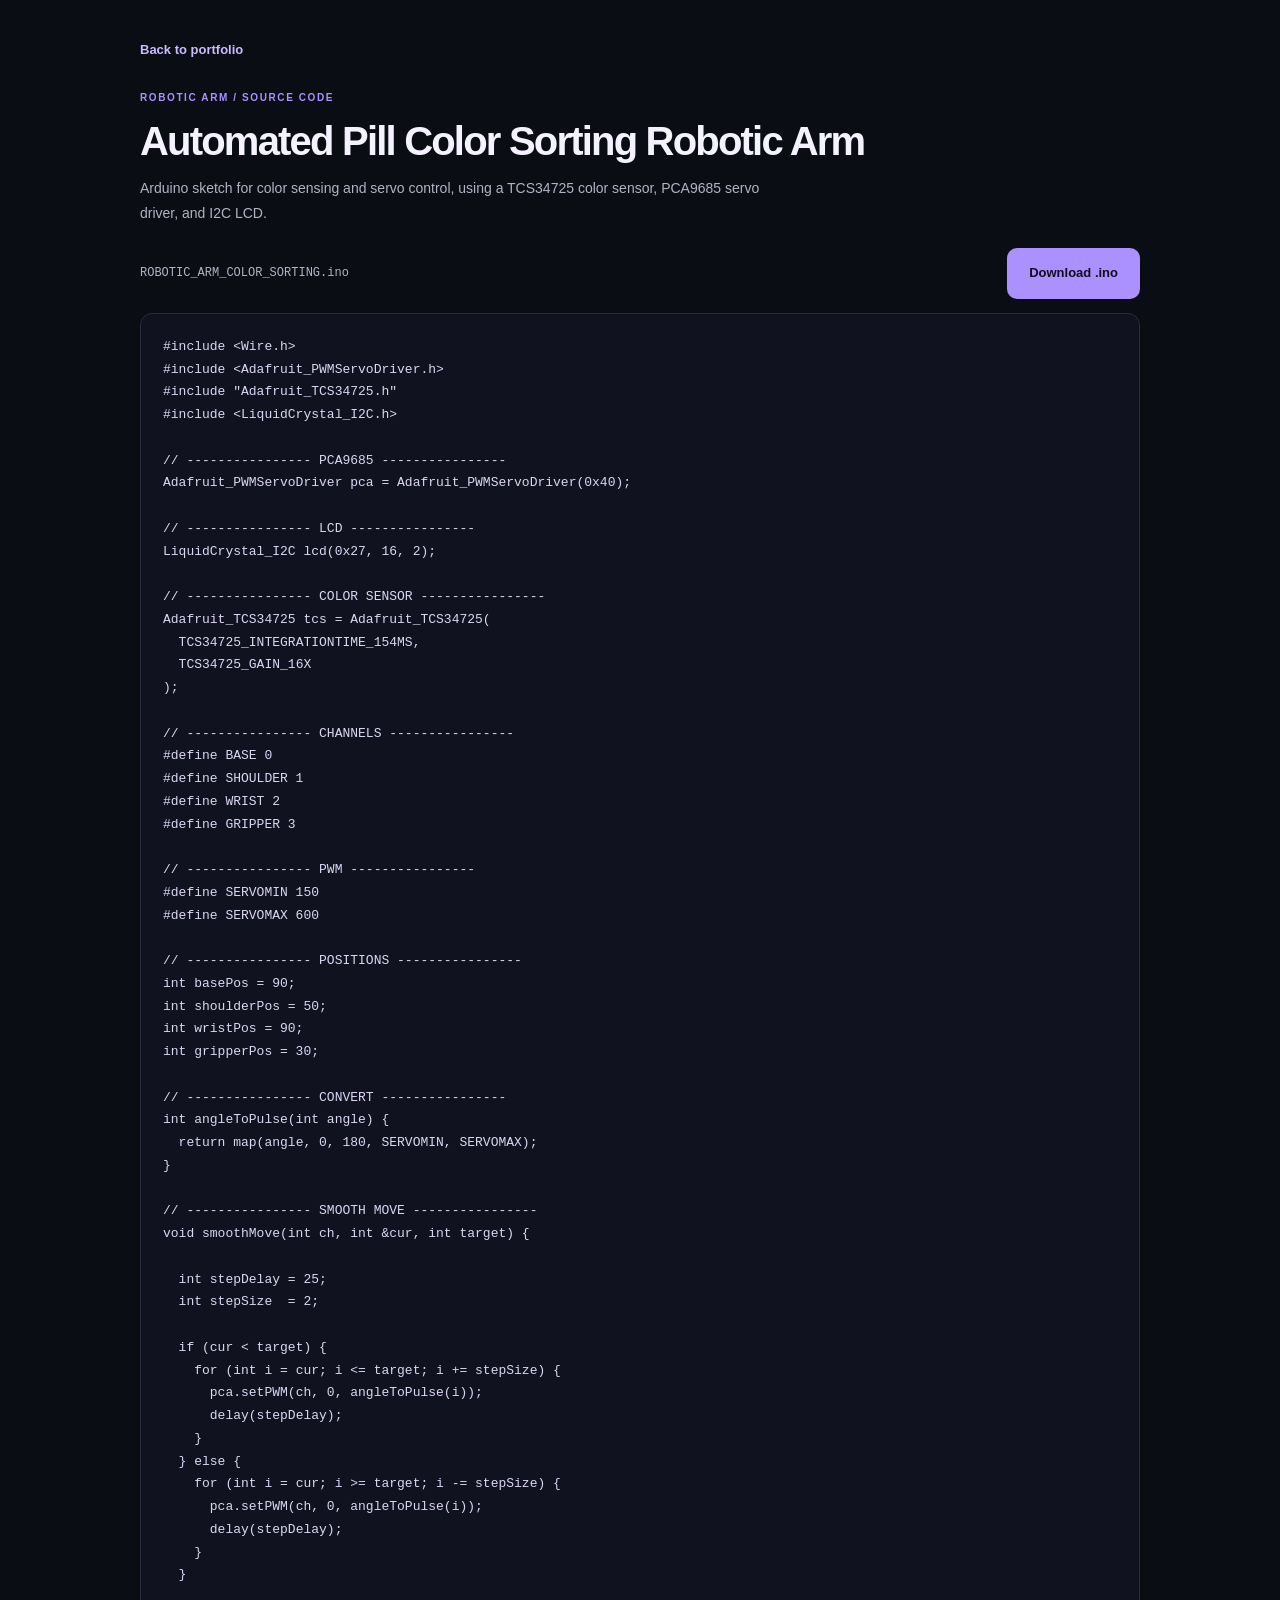
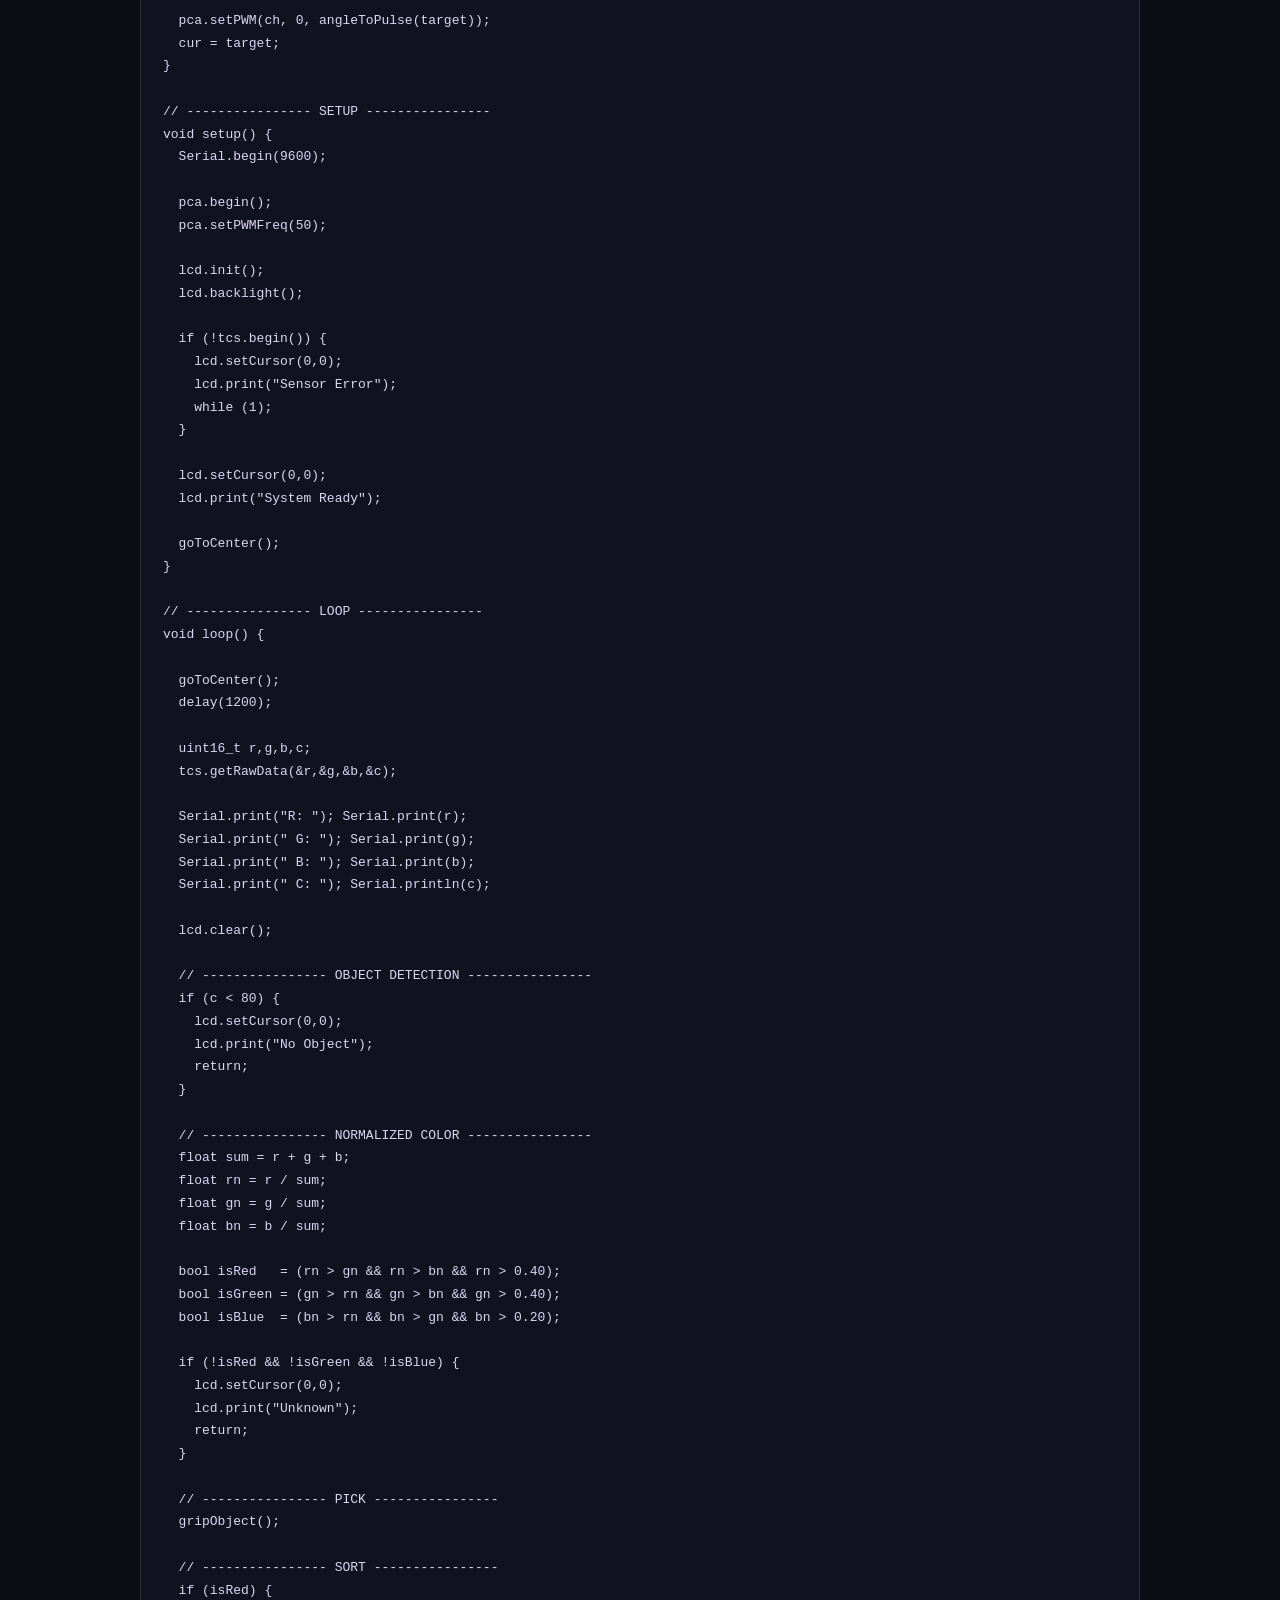
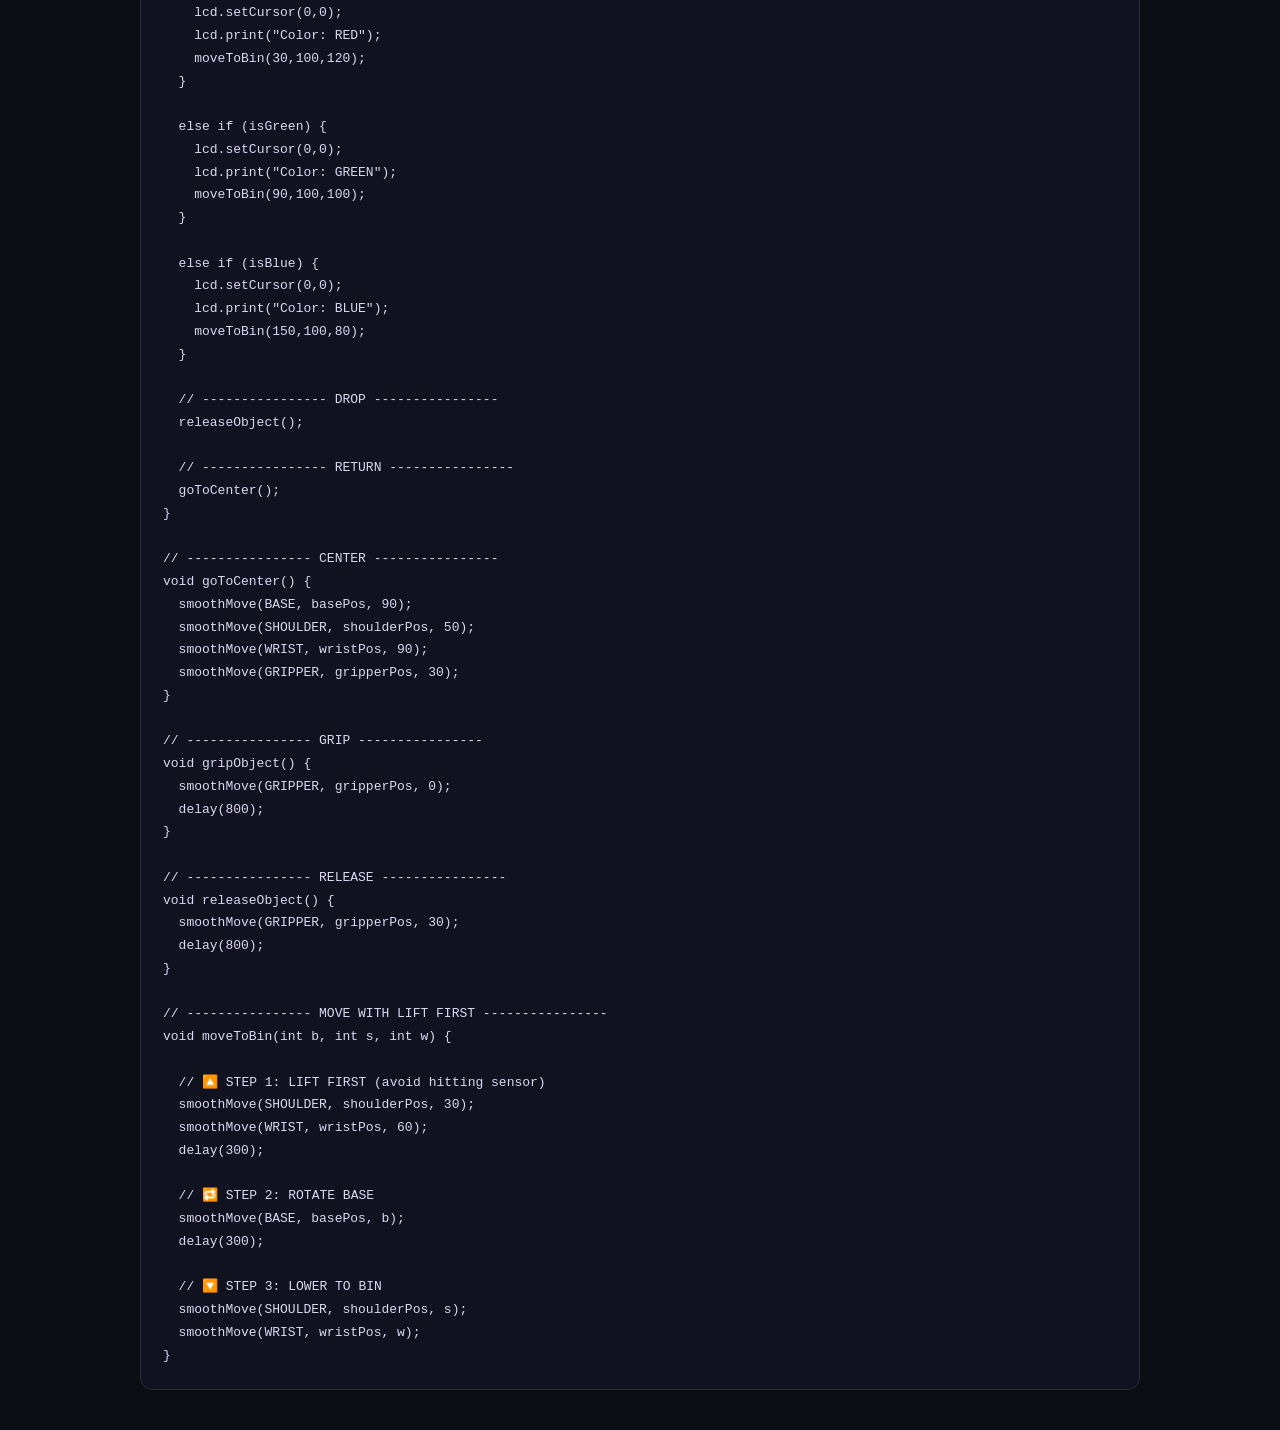
==== projects/robotic-arm/index.html @ acc0f638 "Add robotic arm source code and download" ====
<!doctype html>
<html lang="en">
<head>
  <meta charset="utf-8" />
  <meta name="viewport" content="width=device-width, initial-scale=1" />
  <meta name="description" content="Arduino source code for the Automated Pill Color Sorting Robotic Arm project." />
  <title>Robotic Arm Source Code - Bryan C. Tumazar</title>
  <link rel="icon" type="image/svg+xml" href="../../assets/favicon.svg" />
  <link rel="stylesheet" href="../../styles.css" />
</head>
<body>
  <main class="container source-page" id="main-content">
    <a class="source-back" href="../../index.html#projects">Back to portfolio</a>
    <p class="section-kicker">ROBOTIC ARM / SOURCE CODE</p>
    <h1>Automated Pill Color Sorting Robotic Arm</h1>
    <p class="source-description">Arduino sketch for color sensing and servo control, using a TCS34725 color sensor, PCA9685 servo driver, and I2C LCD.</p>
    <div class="source-toolbar">
      <p class="source-filename" id="source-filename">ROBOTIC_ARM_COLOR_SORTING.ino</p>
      <a class="btn btn-primary" href="ROBOTIC_ARM_COLOR_SORTING.ino" download>Download .ino</a>
    </div>
    <pre class="source-code" aria-labelledby="source-filename"><code>#include &lt;Wire.h&gt;
#include &lt;Adafruit_PWMServoDriver.h&gt;
#include &quot;Adafruit_TCS34725.h&quot;
#include &lt;LiquidCrystal_I2C.h&gt;

// ---------------- PCA9685 ----------------
Adafruit_PWMServoDriver pca = Adafruit_PWMServoDriver(0x40);

// ---------------- LCD ----------------
LiquidCrystal_I2C lcd(0x27, 16, 2);

// ---------------- COLOR SENSOR ----------------
Adafruit_TCS34725 tcs = Adafruit_TCS34725(
  TCS34725_INTEGRATIONTIME_154MS,
  TCS34725_GAIN_16X
);

// ---------------- CHANNELS ----------------
#define BASE 0
#define SHOULDER 1
#define WRIST 2
#define GRIPPER 3

// ---------------- PWM ----------------
#define SERVOMIN 150
#define SERVOMAX 600

// ---------------- POSITIONS ----------------
int basePos = 90;
int shoulderPos = 50;
int wristPos = 90;
int gripperPos = 30;

// ---------------- CONVERT ----------------
int angleToPulse(int angle) {
  return map(angle, 0, 180, SERVOMIN, SERVOMAX);
}

// ---------------- SMOOTH MOVE ----------------
void smoothMove(int ch, int &amp;cur, int target) {

  int stepDelay = 25;
  int stepSize  = 2;

  if (cur &lt; target) {
    for (int i = cur; i &lt;= target; i += stepSize) {
      pca.setPWM(ch, 0, angleToPulse(i));
      delay(stepDelay);
    }
  } else {
    for (int i = cur; i &gt;= target; i -= stepSize) {
      pca.setPWM(ch, 0, angleToPulse(i));
      delay(stepDelay);
    }
  }

  pca.setPWM(ch, 0, angleToPulse(target));
  cur = target;
}

// ---------------- SETUP ----------------
void setup() {
  Serial.begin(9600);

  pca.begin();
  pca.setPWMFreq(50);

  lcd.init();
  lcd.backlight();

  if (!tcs.begin()) {
    lcd.setCursor(0,0);
    lcd.print(&quot;Sensor Error&quot;);
    while (1);
  }

  lcd.setCursor(0,0);
  lcd.print(&quot;System Ready&quot;);

  goToCenter();
}

// ---------------- LOOP ----------------
void loop() {

  goToCenter();
  delay(1200);

  uint16_t r,g,b,c;
  tcs.getRawData(&amp;r,&amp;g,&amp;b,&amp;c);

  Serial.print(&quot;R: &quot;); Serial.print(r);
  Serial.print(&quot; G: &quot;); Serial.print(g);
  Serial.print(&quot; B: &quot;); Serial.print(b);
  Serial.print(&quot; C: &quot;); Serial.println(c);

  lcd.clear();

  // ---------------- OBJECT DETECTION ----------------
  if (c &lt; 80) {
    lcd.setCursor(0,0);
    lcd.print(&quot;No Object&quot;);
    return;
  }

  // ---------------- NORMALIZED COLOR ----------------
  float sum = r + g + b;
  float rn = r / sum;
  float gn = g / sum;
  float bn = b / sum;

  bool isRed   = (rn &gt; gn &amp;&amp; rn &gt; bn &amp;&amp; rn &gt; 0.40);
  bool isGreen = (gn &gt; rn &amp;&amp; gn &gt; bn &amp;&amp; gn &gt; 0.40);
  bool isBlue  = (bn &gt; rn &amp;&amp; bn &gt; gn &amp;&amp; bn &gt; 0.20);

  if (!isRed &amp;&amp; !isGreen &amp;&amp; !isBlue) {
    lcd.setCursor(0,0);
    lcd.print(&quot;Unknown&quot;);
    return;
  }

  // ---------------- PICK ----------------
  gripObject();

  // ---------------- SORT ----------------
  if (isRed) {
    lcd.setCursor(0,0);
    lcd.print(&quot;Color: RED&quot;);
    moveToBin(30,100,120);
  }

  else if (isGreen) {
    lcd.setCursor(0,0);
    lcd.print(&quot;Color: GREEN&quot;);
    moveToBin(90,100,100);
  }

  else if (isBlue) {
    lcd.setCursor(0,0);
    lcd.print(&quot;Color: BLUE&quot;);
    moveToBin(150,100,80);
  }

  // ---------------- DROP ----------------
  releaseObject();

  // ---------------- RETURN ----------------
  goToCenter();
}

// ---------------- CENTER ----------------
void goToCenter() {
  smoothMove(BASE, basePos, 90);
  smoothMove(SHOULDER, shoulderPos, 50);
  smoothMove(WRIST, wristPos, 90);
  smoothMove(GRIPPER, gripperPos, 30);
}

// ---------------- GRIP ----------------
void gripObject() {
  smoothMove(GRIPPER, gripperPos, 0);
  delay(800);
}

// ---------------- RELEASE ----------------
void releaseObject() {
  smoothMove(GRIPPER, gripperPos, 30);
  delay(800);
}

// ---------------- MOVE WITH LIFT FIRST ----------------
void moveToBin(int b, int s, int w) {

  // 🔼 STEP 1: LIFT FIRST (avoid hitting sensor)
  smoothMove(SHOULDER, shoulderPos, 30); 
  smoothMove(WRIST, wristPos, 60);
  delay(300);

  // 🔁 STEP 2: ROTATE BASE
  smoothMove(BASE, basePos, b);
  delay(300);

  // 🔽 STEP 3: LOWER TO BIN
  smoothMove(SHOULDER, shoulderPos, s);
  smoothMove(WRIST, wristPos, w);
}</code></pre>
  </main>
</body>
</html>
---- styles.css ----
﻿:root{--bg:#0b0d15;--bg2:#10131f;--panel:#151825;--panel2:#191d2d;--text:#f4f2ff;--muted:#b3b2c5;--subtle:#777c96;--line:#292c3b;--accent:#aa91ff;--bright:#cabaff;--mint:#b5f1da;--white:#fff;--radius:21px;--wide:1160px}
*{box-sizing:border-box}html{scroll-behavior:smooth;scroll-padding-top:92px}body{margin:0;background:var(--bg);color:var(--text);font-family:'DM Sans',sans-serif;line-height:1.55;overflow-x:hidden}body:has(dialog[open]){overflow:hidden}::selection{background:var(--accent);color:#100d18}a{color:inherit;text-decoration:none}button{font:inherit}img{max-width:100%;display:block}.container{width:min(var(--wide),calc(100% - 80px));margin-inline:auto}h1,h2,h3,p{margin-top:0}h1,h2,h3{font-family:'Space Grotesk',sans-serif;letter-spacing:-.045em}button,a{outline-offset:4px}button:focus-visible,a:focus-visible{outline:2px solid var(--mint)}.skip-link{position:absolute;top:-100px;left:20px;background:var(--mint);color:#111;padding:12px 16px;z-index:100}.skip-link:focus{top:20px}.ambient{position:absolute;z-index:-1;pointer-events:none;border-radius:50%;filter:blur(88px)}.ambient-one{top:130px;right:-260px;width:650px;height:520px;background:#57449325}.ambient-two{top:1050px;left:-290px;width:650px;height:550px;background:#1c6a7020}
.site-header{position:relative;z-index:20;border-bottom:1px solid #ffffff12;background:#0b0d15ea;backdrop-filter:blur(20px);-webkit-backdrop-filter:blur(20px)}.nav-wrap{height:82px;display:flex;align-items:center;justify-content:space-between;gap:24px}.brand{display:flex;align-items:center;gap:13px;white-space:nowrap}.brand-mark{display:grid;place-items:center;width:40px;height:40px;border:1px solid #d2bcff4a;background:linear-gradient(135deg,#332252,#191825);border-radius:12px;font:700 15px 'Space Grotesk',sans-serif;color:#d2bcff}.brand-name{font:700 19px 'Space Grotesk',sans-serif;letter-spacing:-.06em}.brand-dot{color:var(--accent)}.desktop-nav{display:flex;align-items:center;gap:35px}.desktop-nav a{color:#b6b5c9;font-size:13px;font-weight:700;transition:color .2s}.desktop-nav a:hover{color:var(--white)}.nav-actions{display:flex;align-items:center;gap:16px}.nav-cta{border:1px solid #9586bc70;border-radius:99px;padding:10px 17px;font-size:13px;font-weight:700;transition:.2s}.nav-cta:hover{background:#b59dff;color:#121022}.nav-cta span{margin-left:12px}.menu-toggle{display:none;align-items:center;justify-content:center;flex-direction:column;gap:5px;height:40px;width:42px;border:1px solid var(--line);background:none;border-radius:10px}.menu-toggle span{height:2px;width:18px;background:#fff;border-radius:4px}.mobile-nav{border-top:1px solid var(--line);background:#111421;padding:12px 24px 22px}.mobile-nav a{display:block;padding:12px;font-size:14px}.mobile-nav[hidden]{display:none!important}
.hero{display:grid;grid-template-columns:1.09fr .91fr;gap:36px;align-items:center;padding-block:40px 48px;min-height:unset}.hero-content{position:relative;z-index:2}.eyebrow{display:flex;align-items:center;gap:10px;color:#d4c6fc;letter-spacing:.16em;font-size:10px;font-weight:800;margin-bottom:24px}.eyebrow-dot{width:8px;height:8px;border-radius:50%;background:var(--mint);box-shadow:0 0 0 5px #b5f1da12}.hero-hello{font-size:16px;color:#c9c5d9;margin-bottom:6px;font-weight:600}.hero h1{font-size:clamp(42px,5.6vw,74px);line-height:1.07;letter-spacing:-.065em;max-width:660px;margin-bottom:26px}.hero h1 em{color:var(--accent);font-style:normal}.hero-description{font-size:15.5px;max-width:565px;color:var(--muted);line-height:1.85;margin-bottom:31px}.hero-actions{display:flex;flex-wrap:wrap;gap:12px}.btn{display:inline-flex;align-items:center;justify-content:center;gap:24px;padding:14px 22px;border-radius:10px;font-size:13px;font-weight:800;transition:transform .2s,background .2s,border-color .2s;min-height:51px}.btn:hover{transform:translateY(-2px)}.btn-primary{background:var(--accent);color:#120e1f}.btn-primary:hover{background:#c6b5ff}.btn-secondary{background:#ffffff08;border:1px solid #474355;color:#eeeafa}.btn-secondary:hover{border-color:#cabaff99;background:#ffffff10}.hero-metadata{display:flex;gap:23px;margin-top:28px;flex-wrap:wrap;font-size:12px;color:#aaaabe;font-weight:600}.hero-metadata>span{display:flex;gap:9px;align-items:center}.metadata-icon{display:block;width:18px;height:18px;flex-shrink:0;color:var(--accent)}
.strip{background:#141524;border-block:1px solid #292639}.strip-inner{display:flex;justify-content:space-between;align-items:center;min-height:52px;gap:25px}.strip-caption,.strip-items{font-family:'Space Grotesk',sans-serif;font-size:11px;font-weight:700;letter-spacing:.16em;color:#a49aaa}.strip-items{display:flex;align-items:center;gap:29px;color:#ece7fb;flex-wrap:wrap}
.section{padding-block:40px}.section-header{display:flex;align-items:end;justify-content:space-between;gap:20px;margin-bottom:20px}.section-kicker{font-size:10px;letter-spacing:.16em;font-weight:700;color:var(--accent);margin-bottom:12px}.section h2,.contact-section h2{font-size:clamp(30px,3.2vw,40px);line-height:1.2;margin-bottom:12px;max-width:730px}.accent-text{color:var(--accent)}.section-copy{color:var(--muted);font-size:14px;line-height:1.8;max-width:650px;margin-bottom:0}.section-count{border:1px solid var(--line);border-radius:50px;padding:8px 15px;white-space:nowrap;color:#9f9db4;font-size:10px;letter-spacing:.14em;font-weight:800;margin-bottom:6px}.projects-grid{display:grid;grid-template-columns:repeat(3,minmax(0,280px));justify-content:center;gap:16px}.project-card{min-width:0;display:flex;flex-direction:column;background:#11141f;border:1px solid var(--line);border-radius:12px;overflow:hidden;transition:border-color .2s}.project-card:hover{border-color:#68598e}.project-preview{position:relative;width:100%;flex:none;aspect-ratio:16/9;display:block;padding:0;margin:0;border:0;overflow:hidden;background:#191b2d;cursor:default;text-align:left}.project-preview img{width:100%;height:100%;object-fit:cover;transition:transform .6s}.project-card:hover img{transform:none}.preview-tag{position:absolute;left:10px;top:10px;background:#0b0e1be6;color:#d4d0e0;border:1px solid #ffffff24;padding:5px 7px;border-radius:4px;letter-spacing:.05em;font-size:7px;font-weight:800;backdrop-filter:blur(10px)}.project-info{padding:16px;display:flex;flex-direction:column;flex:1}.project-meta{display:flex;justify-content:space-between;gap:10px;color:#a2a0b5;font-size:9px;font-weight:500;letter-spacing:0;line-height:1.5}.project-heading{font-size:18px;line-height:1.35;margin:8px 0}.project-info>p{display:-webkit-box;-webkit-box-orient:vertical;-webkit-line-clamp:3;overflow:hidden;color:var(--muted);font-size:12px;line-height:1.7;min-height:0;margin-bottom:16px}.project-bottom{display:flex;gap:10px;align-items:center;justify-content:space-between;flex-wrap:wrap;border-top:1px solid var(--line);padding-top:8px;margin-top:auto}.status-badge{font-size:9px;line-height:1.6;color:#b3afc6}.details-link{background:none;border:0;color:#cab8ff;font-size:12px;font-weight:800;cursor:pointer;padding:5px 0}.details-link:hover{text-decoration:underline}
.section-tinted{background:#111421;border-block:1px solid #242735}.section-header.compact{margin-bottom:20px}.expertise-grid{display:grid;grid-template-columns:repeat(3,minmax(0,1fr));gap:16px;align-items:stretch}.expertise-card{min-width:0;border:1px solid var(--line);background:linear-gradient(153deg,#1b1c2d,#151722);border-radius:12px;padding:22px;display:flex;flex-direction:column}.expertise-number{color:var(--accent);font:700 11px 'Space Grotesk',sans-serif;letter-spacing:.1em;margin-bottom:16px}.expertise-card h3{font-size:20px;line-height:1.25;min-height:2.5em;margin-bottom:10px}.expertise-card p{flex:1;font-size:13px;line-height:1.7;color:var(--muted);margin-bottom:20px}.expertise-card .tag-list{gap:6px;margin-top:0;align-content:flex-start}.expertise-card .skill-tag{max-width:100%;overflow-wrap:anywhere}.tag-list{display:flex;flex-wrap:wrap;gap:8px;margin-top:auto}.skill-tag{font-size:10px;padding:6px 9px;color:#bcb6da;background:#a99aca12;border:1px solid #a99aca30;border-radius:5px}
.about-section{display:grid;grid-template-columns:.85fr 1.15fr;gap:32px}.about-sidebar h2{font-size:clamp(33px,3.9vw,49px);line-height:1.18}.about-monogram{margin-top:24px;width:min(290px,100%);height:180px;background:linear-gradient(142deg,#242040,#131521);border-radius:17px;border:1px solid #a996fa39;display:flex;align-items:center;justify-content:space-between;padding:25px;overflow:hidden;position:relative}.about-monogram:after{content:'';width:160px;height:160px;border:1px solid #c5b1ff45;border-radius:50%;position:absolute;left:-30px;top:-70px}.about-monogram span{font:700 76px 'Space Grotesk',sans-serif;letter-spacing:-.09em;color:var(--accent)}.about-monogram small{font:700 9px 'Space Grotesk',sans-serif;line-height:1.8;letter-spacing:.2em;color:#bcb0d7}.about-lead{font-size:17px;line-height:1.85;color:#c9c7d7;margin-bottom:24px}.about-facts{display:grid;grid-template-columns:repeat(2,minmax(0,1fr));border-top:1px solid var(--line);border-bottom:1px solid var(--line);row-gap:0}.fact{padding:18px 12px 19px 0;display:flex;flex-direction:column;gap:6px}.fact:nth-child(2n){padding-left:22px}.fact:nth-child(-n+2){border-bottom:1px solid var(--line)}.fact-label{font-size:10px;color:var(--accent);font-weight:800;letter-spacing:.16em;margin-bottom:5px}.fact strong{font:600 15px 'Space Grotesk',sans-serif}.fact>span:last-child{font-size:12px;color:#a6a4b8}.text-link{display:inline-block;color:var(--bright);font-size:13px;font-weight:800;margin-top:20px;border-bottom:1px solid #b39aff77;padding-bottom:4px}
.contact-section{background:radial-gradient(circle at 83% 40%,#4f3b7927,transparent 35%),radial-gradient(circle at 11% 10%,#164c4528,transparent 40%),#151425;border-top:1px solid #403651;padding-block:40px 28px}.contact-content>p:not(.section-kicker){max-width:600px;color:#c1bdd0;line-height:1.9;font-size:15px}.contact-section h2{max-width:800px}.contact-actions{display:flex;flex-wrap:wrap;align-items:center;gap:12px;margin-top:24px;min-height:55px}.contact-placeholder{border:1px dashed #655f7a;border-radius:10px;color:#a9a3c0!important;background:#161424;padding:16px 20px;font-size:13px!important;max-width:600px!important}.contact-placeholder code{color:#d6c8ff}.contact-footer{display:flex;justify-content:space-between;align-items:center;gap:18px;border-top:1px solid #ffffff1f;margin-top:28px;padding-top:18px;color:#9a94b1;font-size:10px;letter-spacing:.15em;font-weight:700}.footer{background:#0b0d15}.footer-inner{display:flex;justify-content:space-between;align-items:center;gap:18px;min-height:68px;font-size:11px;color:#9693a7}.footer-inner a{color:#d2c4fa}
.project-dialog{color:var(--text);background:#161826;border:1px solid #8170a36e;border-radius:20px;width:min(620px,calc(100% - 30px));max-height:min(82vh,900px);padding:37px 39px;box-shadow:0 25px 100px #0008}.project-dialog::backdrop{background:#07080ddc;backdrop-filter:blur(7px)}.dialog-close{position:absolute;top:19px;right:20px;background:#ffffff13;border:1px solid #6b617a;color:#f4f2ff;height:36px;width:36px;border-radius:50%;font-size:24px;cursor:pointer;display:grid;place-items:center}.project-dialog h2{font-size:clamp(28px,3.4vw,37px);line-height:1.2;margin:0 35px 15px 0}.dialog-summary{color:#d0cce0;line-height:1.8;margin-bottom:19px}.dialog-meta{display:flex;gap:20px;color:#bca8f6;font-size:11px;font-weight:800;border-bottom:1px solid #ffffff24;padding-bottom:23px;margin-bottom:23px}.project-dialog h3{font-size:15px;margin-top:23px;margin-bottom:8px;letter-spacing:0}.project-dialog p:not(.section-kicker),.project-dialog li{font-size:13px;line-height:1.8;color:#bdbacc}.project-dialog ul{margin:0 0 22px;padding-left:18px}.project-dialog li{padding-left:5px;margin-bottom:6px}.dialog-takeaway{display:flex;flex-direction:column;gap:5px;border-left:3px solid var(--accent);padding:13px 15px;margin-top:23px;background:#a68ef510;font-size:12px}.dialog-takeaway strong{color:#e6dfff}.dialog-takeaway span{color:#bfb9d2}
@media(max-width:1100px){.projects-grid{grid-template-columns:repeat(2,minmax(0,1fr))}.desktop-nav{gap:20px}.hero{gap:22px}.strip-inner{align-items:flex-start;padding-block:16px;flex-direction:column;gap:10px}.strip-items{gap:18px}}
@media(max-width:850px){.container{width:min(var(--wide),calc(100% - 44px))}.hero{grid-template-columns:1fr;gap:28px;padding-block:36px 40px;min-height:unset}.hero-content{max-width:680px}.about-section{grid-template-columns:1fr;gap:28px}.about-monogram{display:none}}
@media(max-width:760px){.nav-wrap{height:71px}.desktop-nav,.nav-cta{display:none}.menu-toggle{display:flex}.section{padding-block:32px}.section-header{align-items:flex-start;flex-direction:column;gap:14px}.section-count{margin:0}.project-info{padding:16px}.project-meta{font-size:9px}.projects-grid{gap:16px}.project-heading{font-size:18px}.strip-items{gap:14px;font-size:10px}}
@media(max-width:610px){.container{width:calc(100% - 34px)}.brand-name{font-size:17px}.hero{padding-block:28px 32px;gap:26px}.eyebrow{margin-bottom:22px;font-size:9px}.hero-hello{font-size:14px}.hero h1{font-size:clamp(39px,10vw,53px)}.hero-description{font-size:14px}.hero-actions{gap:10px}.btn{padding:12px 16px;font-size:12px;gap:14px;min-height:47px}.hero-metadata{gap:10px 20px;margin-top:27px;font-size:11px}.strip-inner{padding-block:14px}.strip-items{row-gap:7px}.section h2,.contact-section h2{font-size:30px}.section-copy{font-size:13px}.projects-grid{grid-template-columns:1fr;gap:16px}.project-preview{aspect-ratio:16/9}.project-info>p{min-height:unset}.expertise-grid{grid-template-columns:1fr;gap:14px}.expertise-card{padding:20px}.expertise-card h3{min-height:0}.expertise-number{margin-bottom:12px}.about-lead{font-size:15px}.about-facts{grid-template-columns:1fr}.fact,.fact:nth-child(2n){padding:18px 0 21px;border-bottom:1px solid var(--line)}.fact:last-child{border-bottom:0}.contact-section{padding-block:32px 24px}.contact-footer{flex-direction:column;align-items:flex-start;margin-top:24px}.footer-inner{flex-wrap:wrap;justify-content:space-between;padding-block:16px;min-height:76px}.footer-inner>span:nth-child(2){display:none}.project-dialog{padding:32px 23px}.project-dialog h2{font-size:29px}}
@media(prefers-reduced-motion:reduce){html{scroll-behavior:auto}*,*:before,*:after{animation-duration:.01ms!important;transition-duration:.01ms!important}}

/* Contain the decorative glow without widening the page. */
body{position:relative}
.ambient-wrap{position:absolute;inset:0;overflow:hidden;z-index:-1;pointer-events:none}
@media(max-width:360px){.brand-name{font-size:15px}.brand{gap:9px}.nav-wrap{gap:12px}}

/* Clear labels and comfortable controls. */
button{touch-action:manipulation}
.desktop-nav a{display:inline-flex;align-items:center;min-height:44px}
.nav-cta{display:inline-flex;align-items:center;min-height:44px}
.menu-toggle{width:auto;min-width:68px;min-height:44px;padding:8px 12px;font-size:13px;font-weight:700;color:var(--text);cursor:pointer}




.details-link{min-height:44px;padding:8px 0;border:0;border-radius:4px;line-height:1.4;font-size:11px}
.details-link:hover{color:var(--white);text-decoration:underline;background:transparent}
.footer-inner a,.text-link{display:inline-flex;align-items:center;min-height:44px}
.dialog-close{width:auto;min-width:68px;height:44px;padding:0 14px;border-radius:8px;font-size:13px;font-weight:700}
.project-dialog h2{margin-right:85px}
.hero-portrait{width:100%;max-width:430px;min-width:0;justify-self:end;margin:0;border:1px solid #7770b35c;border-radius:24px;overflow:hidden;background:#171926;box-shadow:0 24px 65px #00000030}
.portrait-image-wrap{width:100%;aspect-ratio:4/4.5;overflow:hidden;background:#1a1929}
.portrait-image-wrap img{width:100%;height:100%;object-fit:cover;object-position:center 30%}
.portrait-caption{display:flex;flex-direction:column;gap:5px;padding:22px 25px;border-top:1px solid #7770b333}
.portrait-caption strong{font:700 19px 'Space Grotesk',sans-serif;letter-spacing:-.03em;color:var(--text)}
.portrait-caption span{font-size:12px;color:var(--muted)}
@media(max-width:850px){.hero-portrait{justify-self:center;max-width:430px}}
@media(max-width:610px){.hero-portrait{max-width:360px;border-radius:18px}.portrait-caption{padding:19px 21px}.portrait-caption strong{font-size:18px}.project-dialog h2{margin-right:70px}}
@media(max-width:760px){.nav-wrap{gap:12px}.brand{gap:9px}}
@media(max-width:760px){.nav-cta{display:none}}

/* Brief entrance animations and hover feedback keep the compact layout steady. */
.project-card{transition:transform .24s ease,border-color .24s ease,box-shadow .24s ease}
.project-preview img,.portrait-image-wrap img{transition:transform .45s cubic-bezier(.2,.7,.2,1)}
.btn,.nav-cta,.details-link{transition:transform .2s ease,background-color .2s ease,color .2s ease,border-color .2s ease,box-shadow .2s ease}
.desktop-nav a{position:relative}
.desktop-nav a::after{content:'';position:absolute;left:0;right:0;bottom:6px;height:1px;background:var(--accent);transform:scaleX(0);transform-origin:left;transition:transform .2s ease}
.desktop-nav a:focus-visible::after{transform:scaleX(1)}
.btn:active{transform:scale(.98)}
.project-dialog[open]{animation:dialog-enter .2s cubic-bezier(.2,.7,.2,1)}
.mobile-nav:not([hidden]){animation:menu-enter .18s ease-out}
@keyframes dialog-enter{from{opacity:0;transform:translateY(10px) scale(.985)}to{opacity:1;transform:none}}
@keyframes menu-enter{from{opacity:0;transform:translateY(-6px)}to{opacity:1;transform:none}}
@media(hover:hover) and (pointer:fine){
  .project-card:hover{transform:translateY(-4px);box-shadow:0 10px 24px #00000024}
  .hero-portrait:hover .portrait-image-wrap img{transform:scale(1.025)}
  .desktop-nav a:hover::after{transform:scaleX(1)}
  .btn-primary:hover{box-shadow:0 5px 18px #aa91ff20}
}
@media(prefers-reduced-motion:reduce){
  html{scroll-behavior:auto}
  *,*::before,*::after{animation:none!important;transition:none!important}
  .project-card:hover,.project-card:hover .project-preview img,.hero-portrait:hover .portrait-image-wrap img,.btn:hover,.btn:active{transform:none}
}

.dialog-preview{margin:0 0 18px}
.dialog-preview img{width:100%;height:auto;border:1px solid var(--line);border-radius:10px}
.dialog-preview figcaption{margin-top:7px;font-size:10px;color:var(--muted);letter-spacing:.03em}
.dialog-actions{display:flex;flex-wrap:wrap;gap:10px;margin-bottom:18px}

/* Orbiting accents frame the profile photo without covering the face. */
.hero-portrait{border:0;border-radius:0;overflow:visible;background:transparent;box-shadow:none}
.portrait-visual{position:relative;isolation:isolate;width:100%;aspect-ratio:1}
.portrait-visual::before{content:'';position:absolute;inset:6%;border-radius:50%;background:radial-gradient(circle,#aa91ff18,transparent 70%);pointer-events:none}
.portrait-orbits{position:absolute;inset:0;overflow:hidden;z-index:1;pointer-events:none;user-select:none}
.portrait-orbit{position:absolute;display:block;border:1px solid #aa91ff55;border-radius:50%}
.portrait-orbit-guide{inset:0;border-color:#aa91ff18}
.portrait-orbit-primary{--orbit-period:28s;inset:6%;animation:portrait-orbit-spin var(--orbit-period) linear infinite}
.orbit-satellite{position:absolute;top:50%;right:-16px;width:32px;height:32px;transform:translateY(-50%)}
.portrait-orbit-plane{position:absolute;inset:11%;transform:rotate(-30deg) scaleY(.7)}
.portrait-orbit-secondary{inset:0;border-color:#b5f1da45;border-style:dashed;animation:portrait-orbit-spin 15s linear infinite reverse}

.portrait-visual .portrait-image-wrap{position:absolute;inset:13%;width:auto;z-index:2;aspect-ratio:auto;border:1px solid #aa91ff70;border-radius:50%;box-shadow:0 0 0 7px #aa91ff06,0 14px 44px #00000038}
.portrait-caption{align-items:center;text-align:center;padding:18px 12px 0;border-top:0}
@keyframes portrait-orbit-spin{from{transform:rotate(0deg)}to{transform:rotate(360deg)}}
@media(prefers-reduced-motion:reduce){.portrait-orbit-primary,.portrait-orbit-secondary,.orbit-component{animation:none}}

/* Hide scrollbar tracks without disabling page or dialog scrolling. */
html,body,*{scrollbar-width:none;-ms-overflow-style:none}
html::-webkit-scrollbar,body::-webkit-scrollbar,*::-webkit-scrollbar{display:none;width:0;height:0}



/* Counter-rotation keeps the software and hardware symbols upright. */
.orbit-component{display:grid;place-items:center;width:100%;height:100%;border:1px solid #aa91ff70;border-radius:10px;background:#191727;color:var(--bright);box-shadow:0 0 14px #aa91ff16;animation:portrait-orbit-spin var(--orbit-period) linear infinite reverse}
.orbit-component svg{display:block;width:18px;height:18px}
.orbit-component-hardware{border-color:#b5f1da60;background:#152220;color:var(--mint);box-shadow:0 0 14px #b5f1da12}
.satellite-chip{top:-16px;left:50%;right:auto;transform:translateX(-50%)}
.satellite-browser{left:-16px;right:auto}
.satellite-circuit{top:auto;bottom:-16px;left:50%;right:auto;transform:translateX(-50%)}
@media(max-width:610px){
 .orbit-satellite{width:28px;height:28px;right:-14px}
 .satellite-chip{top:-14px;right:auto}
 .satellite-browser{left:-14px;right:auto}
 .satellite-circuit{bottom:-14px;right:auto}
 .orbit-component{border-radius:8px}
 .orbit-component svg{width:16px;height:16px}
}
@media(prefers-reduced-motion:reduce){.orbit-component{animation:none}}

/* Abstract contour lines and a quiet engineering grid sit behind the content. */
body{isolation:isolate}
.ambient-wrap{background-image:url('assets/abstract-background.svg');background-position:center top;background-size:max(100%,1200px) auto;background-repeat:repeat-y}
.ambient-wrap::before{content:'';position:absolute;inset:0;background-image:linear-gradient(#aa91ff0b 1px,transparent 1px),linear-gradient(90deg,#aa91ff0b 1px,transparent 1px);background-size:72px 72px;opacity:.4;mask-image:linear-gradient(to bottom,transparent,#000 12%,#000 80%,transparent);-webkit-mask-image:linear-gradient(to bottom,transparent,#000 12%,#000 80%,transparent)}
.ambient-one{background:#57449342}
.ambient-two{background:#1c6a702c}
.section-tinted{background:#111421e6}
@media(max-width:610px){.ambient-wrap{background-position:60% top}.ambient-wrap::before{background-size:56px 56px;opacity:.28}}



/* SVG icons and CSS dots render consistently without emoji fonts. */
.strip-separator{display:inline-block;flex-shrink:0;width:4px;height:4px;border-radius:50%;background:var(--accent);opacity:.7}

/* A prominent resume button keeps the PDF easy to find. */
.resume-button{gap:12px;min-width:230px;max-width:100%;margin-top:20px;padding:14px 18px;border:1px solid #cdbbff;box-shadow:0 5px 20px #aa91ff16}
.resume-button svg{display:block;width:20px;height:20px;flex-shrink:0}
.resume-format{padding:5px 7px;border:1px solid #21163824;border-radius:4px;background:#2116380d;font-size:10px;line-height:1;font-weight:700;letter-spacing:.04em}
@media(max-width:610px){.resume-button{width:100%;min-width:0}}

/* Preserve the full composition of supplied project images. */
.project-preview-contain{background:#10141e}
.project-preview-contain img{object-fit:contain}

/* Dark product presentation for the transparent SumoBot cutout. */
.product-stage{position:relative;isolation:isolate;overflow:hidden;background:radial-gradient(ellipse at 62% 35%,#344c7938,transparent 55%),radial-gradient(ellipse at 50% 100%,#aa91ff35,transparent 65%),linear-gradient(145deg,#212138,#111521 72%)}
.product-stage::before{content:'';position:absolute;inset:0;z-index:0;background-image:linear-gradient(#aa91ff0d 1px,transparent 1px),linear-gradient(90deg,#aa91ff0d 1px,transparent 1px);background-size:26px 26px;mask-image:linear-gradient(transparent,#000);-webkit-mask-image:linear-gradient(transparent,#000);pointer-events:none}
.product-stage::after{content:'';position:absolute;left:16%;right:16%;bottom:7%;height:17%;z-index:0;border:1px solid #aa91ff38;border-radius:50%;background:radial-gradient(ellipse,#aa91ff20,transparent 70%);box-shadow:0 0 28px #aa91ff16;pointer-events:none}
.product-stage>img{position:relative;z-index:1;width:100%;height:100%;padding:9px 24px 13px;object-fit:contain;object-position:center;border:0;border-radius:0;filter:drop-shadow(0 10px 9px #00000070)}
.product-mark{position:absolute;top:10px;right:10px;z-index:2;display:grid;place-items:center;width:26px;height:26px;border:1px solid #aa91ff36;border-radius:7px;background:#aa91ff0d;color:#c9b9ff}
.product-mark svg{display:block;width:15px;height:15px}
.dialog-preview.product-stage{aspect-ratio:16/10;border:1px solid var(--line);border-radius:12px}
.dialog-preview.product-stage>img{height:100%;padding:20px 40px 28px}
.dialog-preview.product-stage .product-mark{top:14px;right:14px;width:34px;height:34px}
.dialog-preview.product-stage .product-mark svg{width:20px;height:20px}

/* Keep wide dashboard screenshots fully visible without enlarging the card. */
.dialog-preview-contain>img{height:auto;max-height:min(42vh,320px);object-fit:contain;background:#10141e}

/* Keep the skills balanced, with compact rows on intermediate screens. */
@media(max-width:1000px){.expertise-grid{grid-template-columns:1fr}}
@media(min-width:611px) and (max-width:1000px){
 .expertise-card{display:grid;grid-template-columns:32px minmax(0,1fr) 168px;column-gap:16px;row-gap:8px;padding:20px}
 .expertise-number{grid-column:1;grid-row:1 / span 2;margin:0;line-height:25px}
 .expertise-card h3{grid-column:2;grid-row:1;min-height:0;margin:0;font-size:19px}
 .expertise-card p{grid-column:2;grid-row:2;margin:0}
 .expertise-card .tag-list{grid-column:3;grid-row:1 / span 2;align-self:center}
}

/* Supporting tools stay compact below the main skill cards. */
.skills-tools{display:flex;align-items:center;gap:12px 18px;margin-top:20px;padding-top:16px;border-top:1px solid var(--line)}
.skills-tools h3{flex-shrink:0;margin:0;color:var(--muted);font-size:12px;font-weight:600;letter-spacing:0}
.skills-tools .tag-list{min-width:0;list-style:none;margin:0;padding:0;gap:6px}
@media(max-width:610px){.skills-tools{align-items:flex-start;flex-direction:column;gap:10px}}

/* A readable, static viewer for downloadable project code. */
.source-page{max-width:1000px;padding-block:28px 40px}
.source-back{display:inline-flex;align-items:center;min-height:44px;color:var(--bright);font-size:13px;font-weight:700;margin-bottom:18px}
.source-back:hover{text-decoration:underline}
.source-page h1{font-size:clamp(28px,4vw,40px);line-height:1.15;margin-bottom:12px}
.source-description{color:var(--muted);font-size:14px;line-height:1.8;margin-bottom:18px;max-width:650px}
.source-toolbar{display:flex;align-items:center;justify-content:space-between;flex-wrap:wrap;gap:12px;margin-block:22px 14px}
.source-filename{margin:0;font-family:Consolas,monospace;font-size:12px;overflow-wrap:anywhere;color:var(--muted);min-width:0}
.source-code{margin:0;border:1px solid var(--line);border-radius:12px;background:#10131f;padding:22px;color:#ddd6f3;font:13px/1.75 Consolas,'Courier New',monospace;white-space:pre-wrap;overflow-wrap:anywhere;tab-size:2}
.source-code code{font:inherit}
@media(max-width:610px){.source-page{padding-block:20px 32px}.source-code{font-size:12px;padding:16px}}
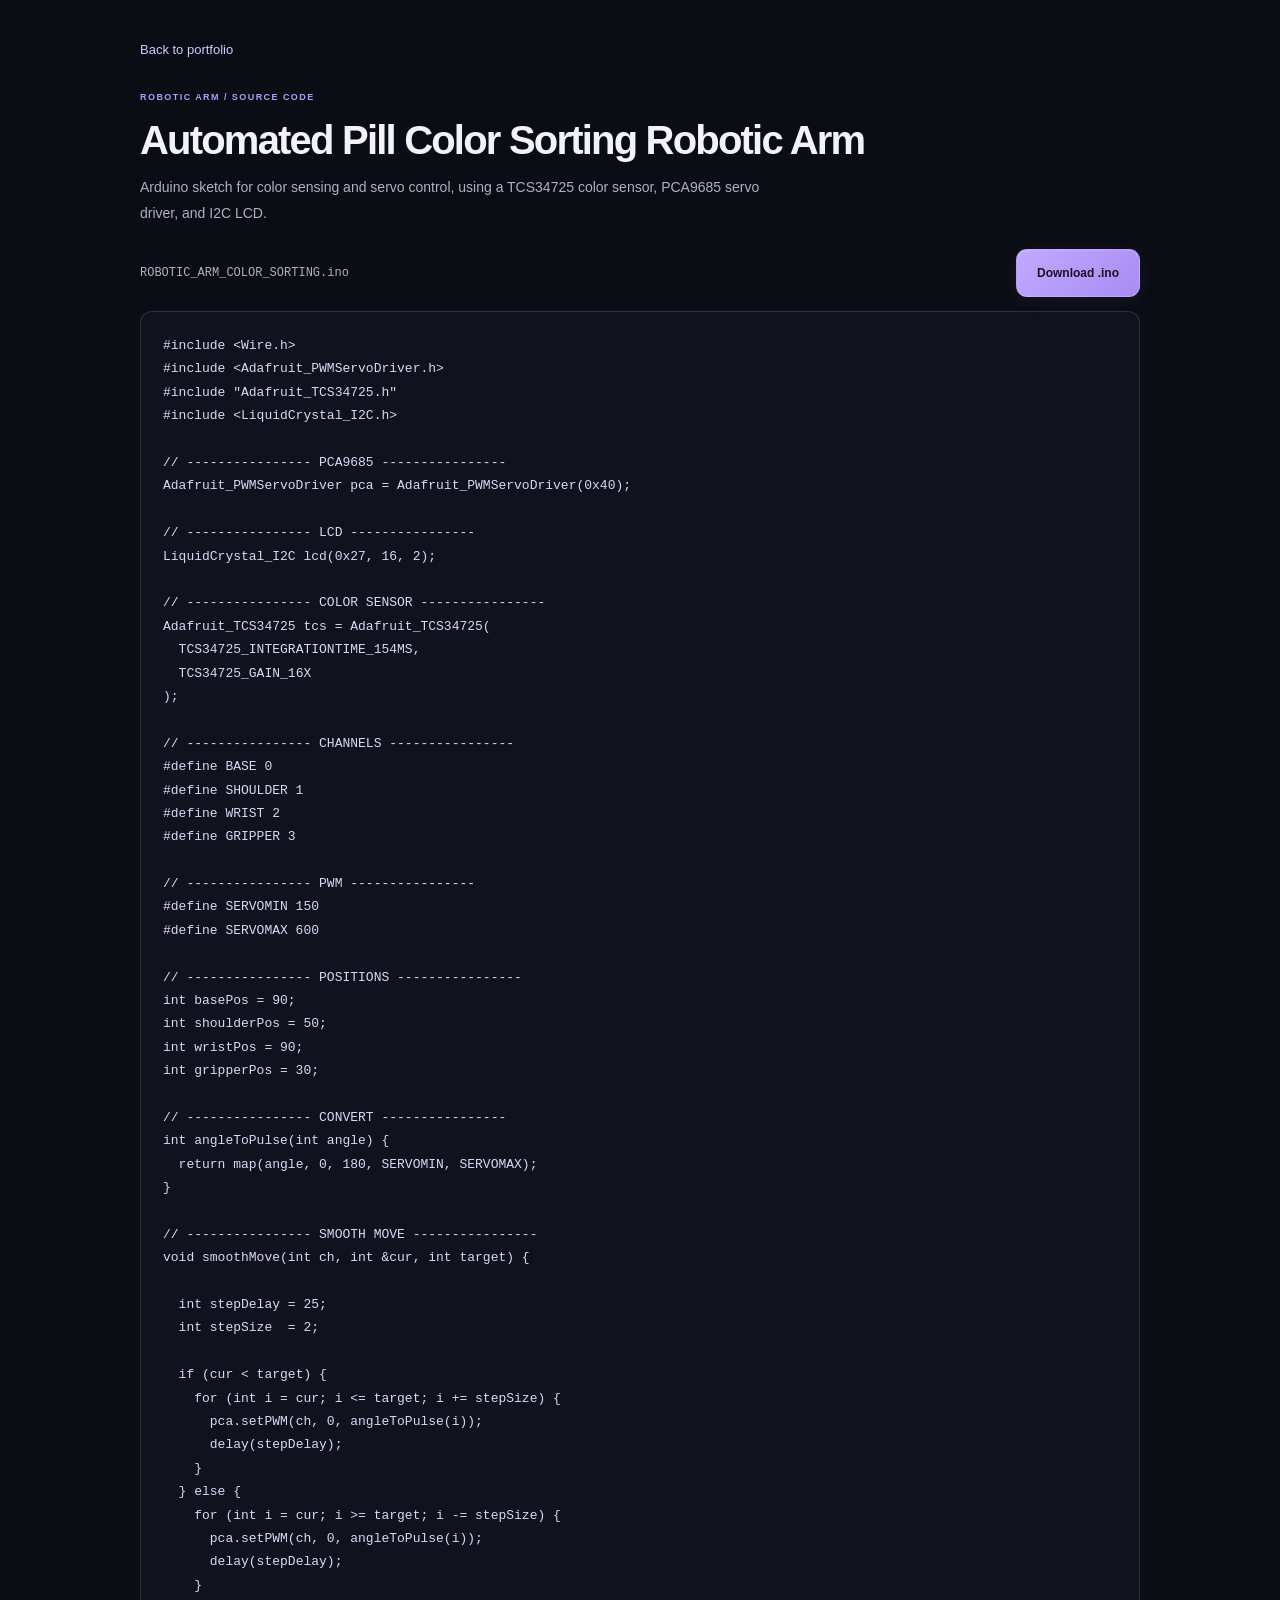
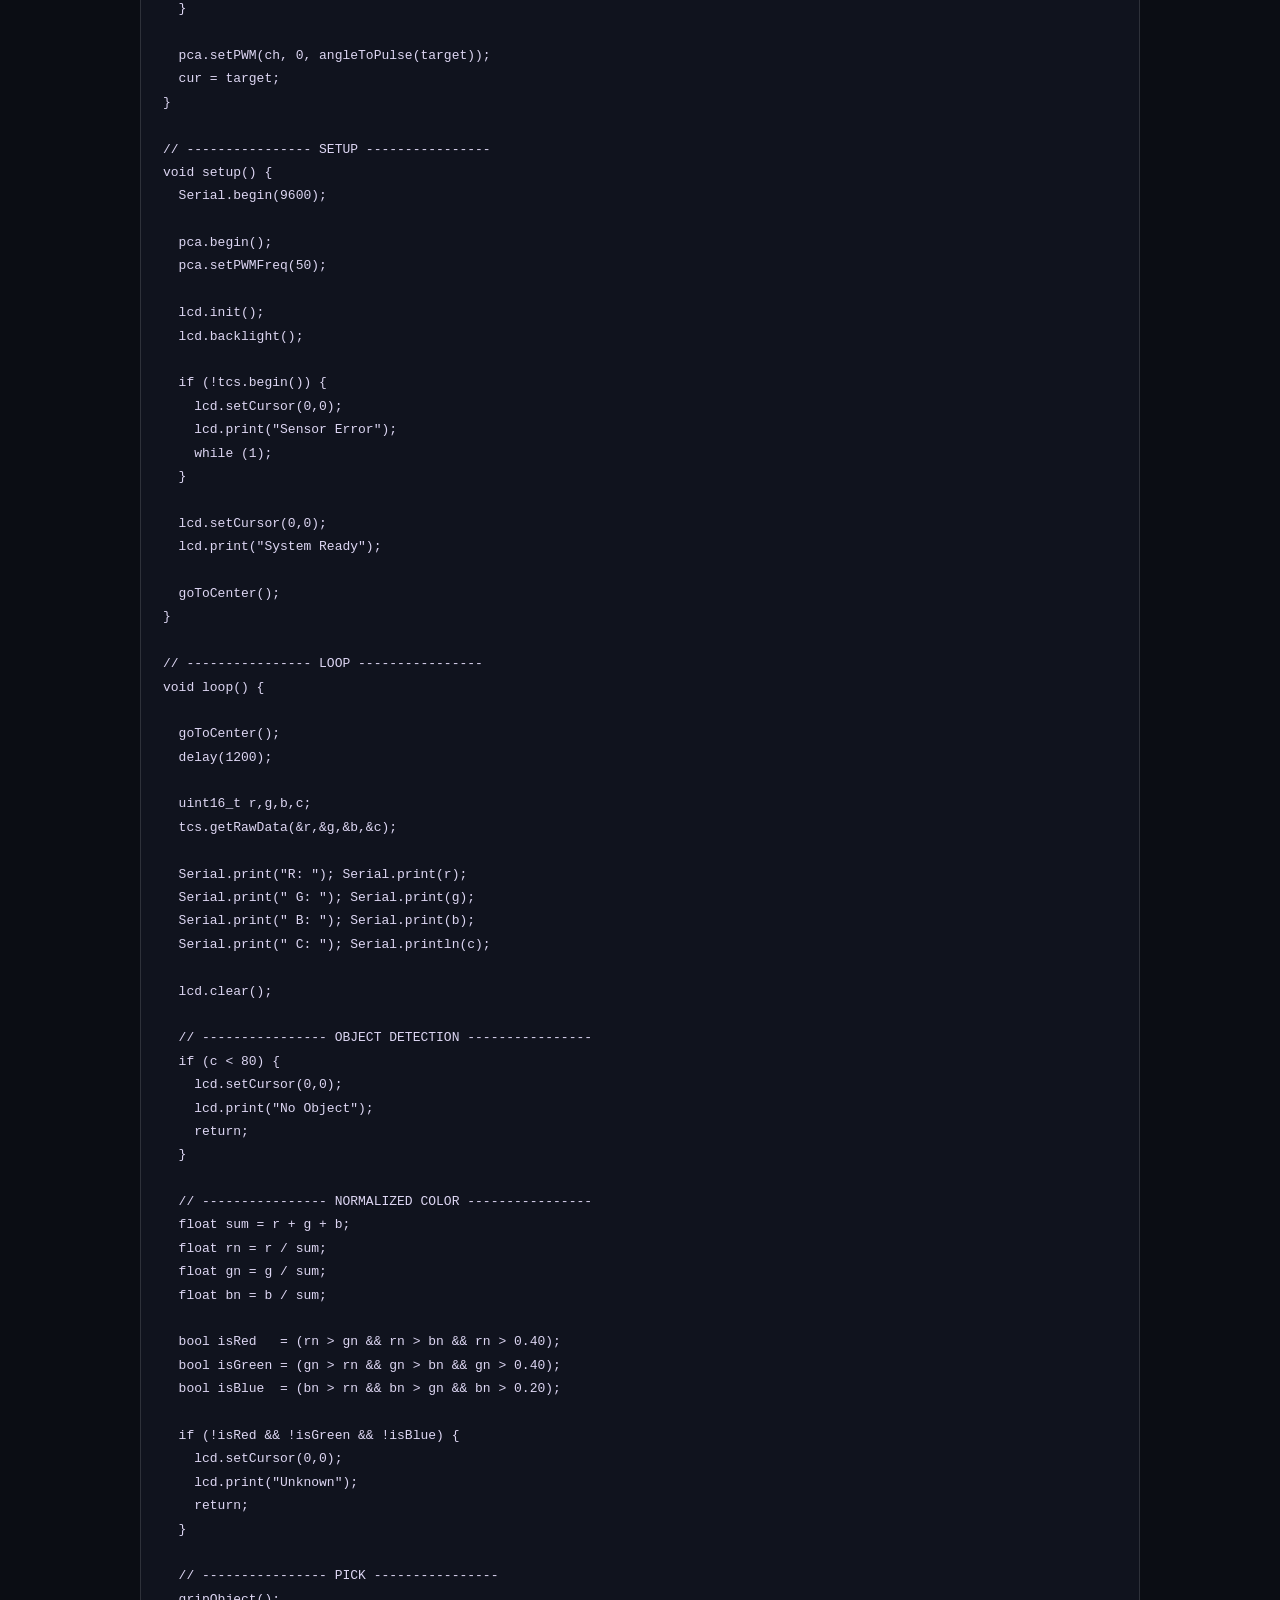
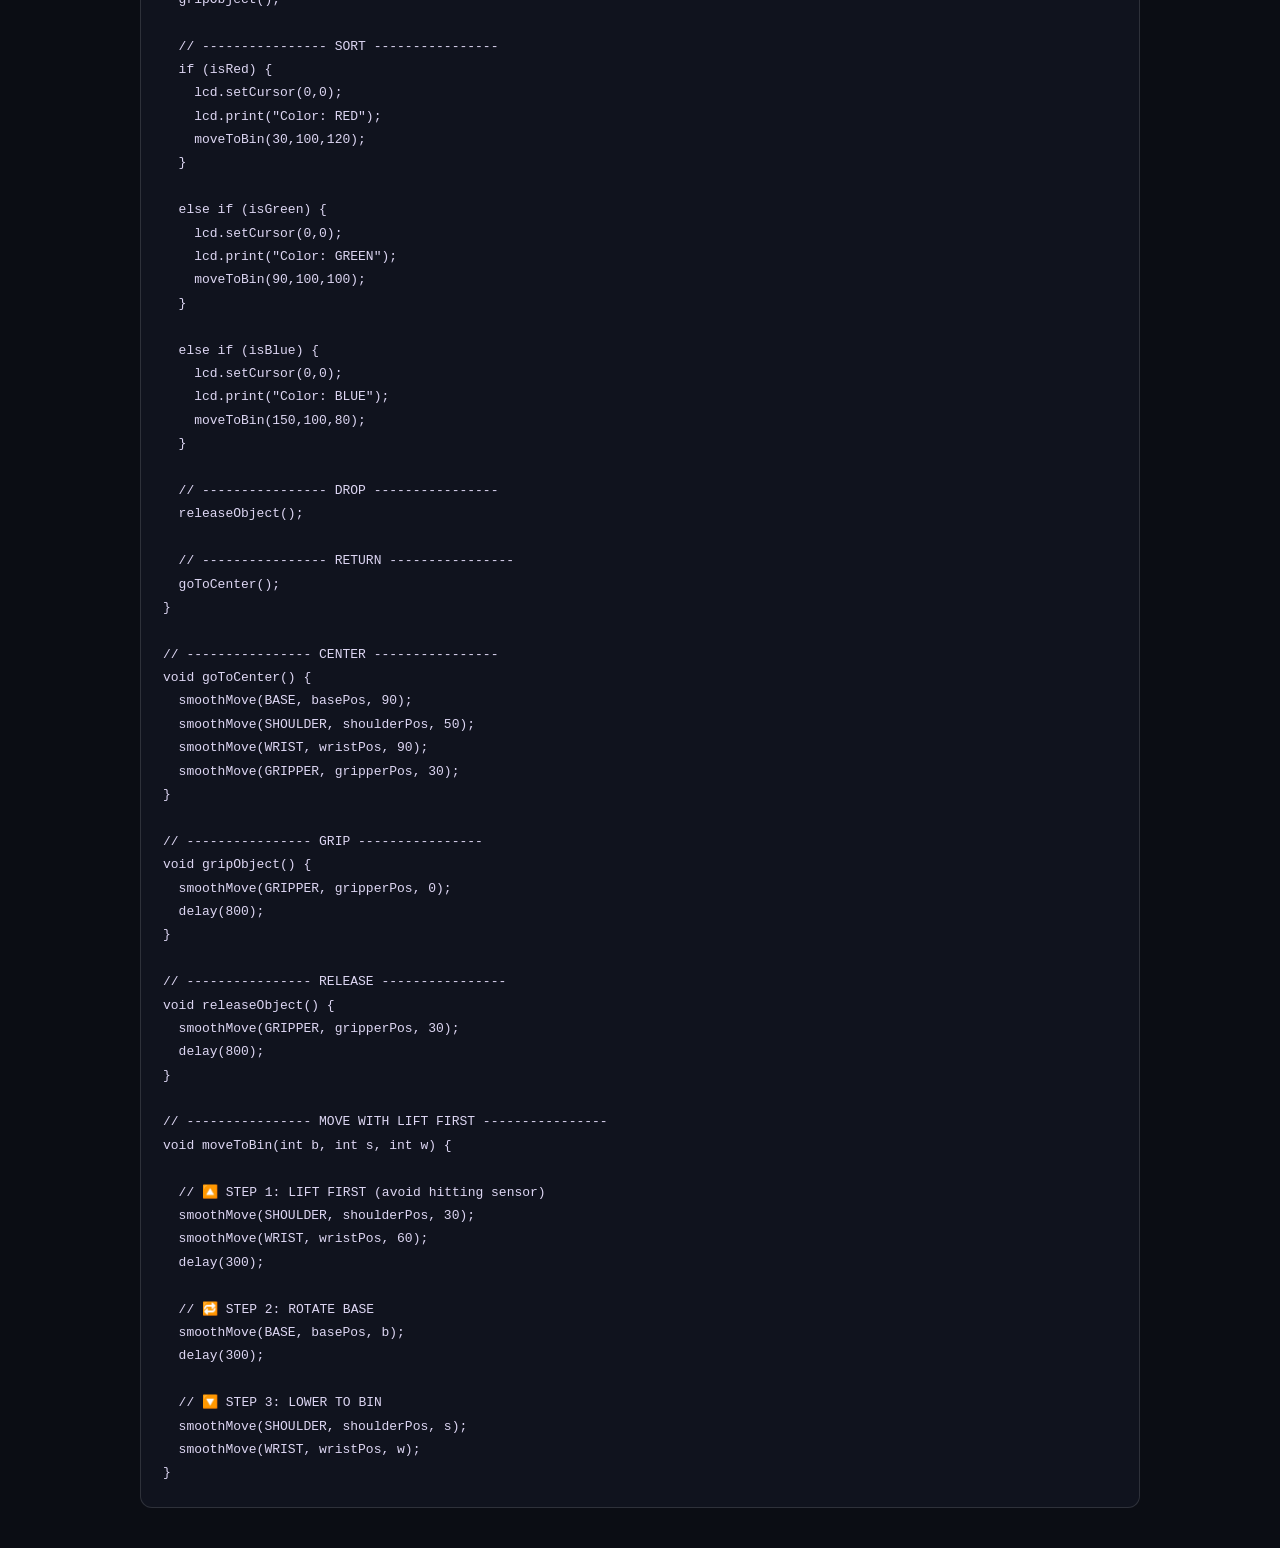
==== commit b636a038: "Refine portfolio design and document code" ====
--- a/projects/robotic-arm/index.html
+++ b/projects/robotic-arm/index.html
@@ -1,24 +1,36 @@
 <!doctype html>
 <html lang="en">
-<head>
-  <meta charset="utf-8" />
-  <meta name="viewport" content="width=device-width, initial-scale=1" />
-  <meta name="description" content="Arduino source code for the Automated Pill Color Sorting Robotic Arm project." />
-  <title>Robotic Arm Source Code - Bryan C. Tumazar</title>
-  <link rel="icon" type="image/svg+xml" href="../../assets/favicon.svg" />
-  <link rel="stylesheet" href="../../styles.css" />
-</head>
-<body>
-  <main class="container source-page" id="main-content">
-    <a class="source-back" href="../../index.html#projects">Back to portfolio</a>
-    <p class="section-kicker">ROBOTIC ARM / SOURCE CODE</p>
-    <h1>Automated Pill Color Sorting Robotic Arm</h1>
-    <p class="source-description">Arduino sketch for color sensing and servo control, using a TCS34725 color sensor, PCA9685 servo driver, and I2C LCD.</p>
-    <div class="source-toolbar">
-      <p class="source-filename" id="source-filename">ROBOTIC_ARM_COLOR_SORTING.ino</p>
-      <a class="btn btn-primary" href="ROBOTIC_ARM_COLOR_SORTING.ino" download>Download .ino</a>
-    </div>
-    <pre class="source-code" aria-labelledby="source-filename"><code>#include &lt;Wire.h&gt;
+  <head>
+    <!-- Generated by scripts/update-source-preview.mjs; edit the sketch and rerun it. -->
+    <meta charset="utf-8" />
+    <meta name="viewport" content="width=device-width, initial-scale=1" />
+    <meta name="color-scheme" content="dark" />
+    <meta name="theme-color" content="#0b0d14" />
+    <meta
+      name="description"
+      content="Arduino source code for the Automated Pill Color Sorting Robotic Arm project."
+    />
+    <title>Robotic Arm Source Code | Bryan C. Tumazar</title>
+    <link rel="icon" type="image/svg+xml" href="../../assets/favicon.svg" />
+    <link rel="stylesheet" href="../../styles.css" />
+  </head>
+  <body>
+    <a class="skip-link" href="#main-content">Skip to source code</a>
+    <main class="container source-page" id="main-content">
+      <a class="source-back" href="../../index.html#projects">Back to portfolio</a>
+      <p class="section-kicker">ROBOTIC ARM / SOURCE CODE</p>
+      <h1>Automated Pill Color Sorting Robotic Arm</h1>
+      <p class="source-description">
+        Arduino sketch for color sensing and servo control, using a TCS34725 color sensor, PCA9685
+        servo driver, and I2C LCD.
+      </p>
+      <!-- The download points to the actual sketch, rather than a copy of the HTML page. -->
+      <div class="source-toolbar">
+        <p class="source-filename" id="source-filename">ROBOTIC_ARM_COLOR_SORTING.ino</p>
+        <a class="btn btn-primary" href="ROBOTIC_ARM_COLOR_SORTING.ino" download>Download .ino</a>
+      </div>
+      <!-- Escaped code is visible text. No portfolio JavaScript is needed on this page. -->
+      <pre class="source-code" aria-labelledby="source-filename"><code>#include &lt;Wire.h&gt;
 #include &lt;Adafruit_PWMServoDriver.h&gt;
 #include &quot;Adafruit_TCS34725.h&quot;
 #include &lt;LiquidCrystal_I2C.h&gt;
@@ -204,6 +216,6 @@
   smoothMove(SHOULDER, shoulderPos, s);
   smoothMove(WRIST, wristPos, w);
 }</code></pre>
-  </main>
-</body>
+    </main>
+  </body>
 </html>
--- a/styles.css
+++ b/styles.css
@@ -1,181 +1,1820 @@
-﻿:root{--bg:#0b0d15;--bg2:#10131f;--panel:#151825;--panel2:#191d2d;--text:#f4f2ff;--muted:#b3b2c5;--subtle:#777c96;--line:#292c3b;--accent:#aa91ff;--bright:#cabaff;--mint:#b5f1da;--white:#fff;--radius:21px;--wide:1160px}
-*{box-sizing:border-box}html{scroll-behavior:smooth;scroll-padding-top:92px}body{margin:0;background:var(--bg);color:var(--text);font-family:'DM Sans',sans-serif;line-height:1.55;overflow-x:hidden}body:has(dialog[open]){overflow:hidden}::selection{background:var(--accent);color:#100d18}a{color:inherit;text-decoration:none}button{font:inherit}img{max-width:100%;display:block}.container{width:min(var(--wide),calc(100% - 80px));margin-inline:auto}h1,h2,h3,p{margin-top:0}h1,h2,h3{font-family:'Space Grotesk',sans-serif;letter-spacing:-.045em}button,a{outline-offset:4px}button:focus-visible,a:focus-visible{outline:2px solid var(--mint)}.skip-link{position:absolute;top:-100px;left:20px;background:var(--mint);color:#111;padding:12px 16px;z-index:100}.skip-link:focus{top:20px}.ambient{position:absolute;z-index:-1;pointer-events:none;border-radius:50%;filter:blur(88px)}.ambient-one{top:130px;right:-260px;width:650px;height:520px;background:#57449325}.ambient-two{top:1050px;left:-290px;width:650px;height:550px;background:#1c6a7020}
-.site-header{position:relative;z-index:20;border-bottom:1px solid #ffffff12;background:#0b0d15ea;backdrop-filter:blur(20px);-webkit-backdrop-filter:blur(20px)}.nav-wrap{height:82px;display:flex;align-items:center;justify-content:space-between;gap:24px}.brand{display:flex;align-items:center;gap:13px;white-space:nowrap}.brand-mark{display:grid;place-items:center;width:40px;height:40px;border:1px solid #d2bcff4a;background:linear-gradient(135deg,#332252,#191825);border-radius:12px;font:700 15px 'Space Grotesk',sans-serif;color:#d2bcff}.brand-name{font:700 19px 'Space Grotesk',sans-serif;letter-spacing:-.06em}.brand-dot{color:var(--accent)}.desktop-nav{display:flex;align-items:center;gap:35px}.desktop-nav a{color:#b6b5c9;font-size:13px;font-weight:700;transition:color .2s}.desktop-nav a:hover{color:var(--white)}.nav-actions{display:flex;align-items:center;gap:16px}.nav-cta{border:1px solid #9586bc70;border-radius:99px;padding:10px 17px;font-size:13px;font-weight:700;transition:.2s}.nav-cta:hover{background:#b59dff;color:#121022}.nav-cta span{margin-left:12px}.menu-toggle{display:none;align-items:center;justify-content:center;flex-direction:column;gap:5px;height:40px;width:42px;border:1px solid var(--line);background:none;border-radius:10px}.menu-toggle span{height:2px;width:18px;background:#fff;border-radius:4px}.mobile-nav{border-top:1px solid var(--line);background:#111421;padding:12px 24px 22px}.mobile-nav a{display:block;padding:12px;font-size:14px}.mobile-nav[hidden]{display:none!important}
-.hero{display:grid;grid-template-columns:1.09fr .91fr;gap:36px;align-items:center;padding-block:40px 48px;min-height:unset}.hero-content{position:relative;z-index:2}.eyebrow{display:flex;align-items:center;gap:10px;color:#d4c6fc;letter-spacing:.16em;font-size:10px;font-weight:800;margin-bottom:24px}.eyebrow-dot{width:8px;height:8px;border-radius:50%;background:var(--mint);box-shadow:0 0 0 5px #b5f1da12}.hero-hello{font-size:16px;color:#c9c5d9;margin-bottom:6px;font-weight:600}.hero h1{font-size:clamp(42px,5.6vw,74px);line-height:1.07;letter-spacing:-.065em;max-width:660px;margin-bottom:26px}.hero h1 em{color:var(--accent);font-style:normal}.hero-description{font-size:15.5px;max-width:565px;color:var(--muted);line-height:1.85;margin-bottom:31px}.hero-actions{display:flex;flex-wrap:wrap;gap:12px}.btn{display:inline-flex;align-items:center;justify-content:center;gap:24px;padding:14px 22px;border-radius:10px;font-size:13px;font-weight:800;transition:transform .2s,background .2s,border-color .2s;min-height:51px}.btn:hover{transform:translateY(-2px)}.btn-primary{background:var(--accent);color:#120e1f}.btn-primary:hover{background:#c6b5ff}.btn-secondary{background:#ffffff08;border:1px solid #474355;color:#eeeafa}.btn-secondary:hover{border-color:#cabaff99;background:#ffffff10}.hero-metadata{display:flex;gap:23px;margin-top:28px;flex-wrap:wrap;font-size:12px;color:#aaaabe;font-weight:600}.hero-metadata>span{display:flex;gap:9px;align-items:center}.metadata-icon{display:block;width:18px;height:18px;flex-shrink:0;color:var(--accent)}
-.strip{background:#141524;border-block:1px solid #292639}.strip-inner{display:flex;justify-content:space-between;align-items:center;min-height:52px;gap:25px}.strip-caption,.strip-items{font-family:'Space Grotesk',sans-serif;font-size:11px;font-weight:700;letter-spacing:.16em;color:#a49aaa}.strip-items{display:flex;align-items:center;gap:29px;color:#ece7fb;flex-wrap:wrap}
-.section{padding-block:40px}.section-header{display:flex;align-items:end;justify-content:space-between;gap:20px;margin-bottom:20px}.section-kicker{font-size:10px;letter-spacing:.16em;font-weight:700;color:var(--accent);margin-bottom:12px}.section h2,.contact-section h2{font-size:clamp(30px,3.2vw,40px);line-height:1.2;margin-bottom:12px;max-width:730px}.accent-text{color:var(--accent)}.section-copy{color:var(--muted);font-size:14px;line-height:1.8;max-width:650px;margin-bottom:0}.section-count{border:1px solid var(--line);border-radius:50px;padding:8px 15px;white-space:nowrap;color:#9f9db4;font-size:10px;letter-spacing:.14em;font-weight:800;margin-bottom:6px}.projects-grid{display:grid;grid-template-columns:repeat(3,minmax(0,280px));justify-content:center;gap:16px}.project-card{min-width:0;display:flex;flex-direction:column;background:#11141f;border:1px solid var(--line);border-radius:12px;overflow:hidden;transition:border-color .2s}.project-card:hover{border-color:#68598e}.project-preview{position:relative;width:100%;flex:none;aspect-ratio:16/9;display:block;padding:0;margin:0;border:0;overflow:hidden;background:#191b2d;cursor:default;text-align:left}.project-preview img{width:100%;height:100%;object-fit:cover;transition:transform .6s}.project-card:hover img{transform:none}.preview-tag{position:absolute;left:10px;top:10px;background:#0b0e1be6;color:#d4d0e0;border:1px solid #ffffff24;padding:5px 7px;border-radius:4px;letter-spacing:.05em;font-size:7px;font-weight:800;backdrop-filter:blur(10px)}.project-info{padding:16px;display:flex;flex-direction:column;flex:1}.project-meta{display:flex;justify-content:space-between;gap:10px;color:#a2a0b5;font-size:9px;font-weight:500;letter-spacing:0;line-height:1.5}.project-heading{font-size:18px;line-height:1.35;margin:8px 0}.project-info>p{display:-webkit-box;-webkit-box-orient:vertical;-webkit-line-clamp:3;overflow:hidden;color:var(--muted);font-size:12px;line-height:1.7;min-height:0;margin-bottom:16px}.project-bottom{display:flex;gap:10px;align-items:center;justify-content:space-between;flex-wrap:wrap;border-top:1px solid var(--line);padding-top:8px;margin-top:auto}.status-badge{font-size:9px;line-height:1.6;color:#b3afc6}.details-link{background:none;border:0;color:#cab8ff;font-size:12px;font-weight:800;cursor:pointer;padding:5px 0}.details-link:hover{text-decoration:underline}
-.section-tinted{background:#111421;border-block:1px solid #242735}.section-header.compact{margin-bottom:20px}.expertise-grid{display:grid;grid-template-columns:repeat(3,minmax(0,1fr));gap:16px;align-items:stretch}.expertise-card{min-width:0;border:1px solid var(--line);background:linear-gradient(153deg,#1b1c2d,#151722);border-radius:12px;padding:22px;display:flex;flex-direction:column}.expertise-number{color:var(--accent);font:700 11px 'Space Grotesk',sans-serif;letter-spacing:.1em;margin-bottom:16px}.expertise-card h3{font-size:20px;line-height:1.25;min-height:2.5em;margin-bottom:10px}.expertise-card p{flex:1;font-size:13px;line-height:1.7;color:var(--muted);margin-bottom:20px}.expertise-card .tag-list{gap:6px;margin-top:0;align-content:flex-start}.expertise-card .skill-tag{max-width:100%;overflow-wrap:anywhere}.tag-list{display:flex;flex-wrap:wrap;gap:8px;margin-top:auto}.skill-tag{font-size:10px;padding:6px 9px;color:#bcb6da;background:#a99aca12;border:1px solid #a99aca30;border-radius:5px}
-.about-section{display:grid;grid-template-columns:.85fr 1.15fr;gap:32px}.about-sidebar h2{font-size:clamp(33px,3.9vw,49px);line-height:1.18}.about-monogram{margin-top:24px;width:min(290px,100%);height:180px;background:linear-gradient(142deg,#242040,#131521);border-radius:17px;border:1px solid #a996fa39;display:flex;align-items:center;justify-content:space-between;padding:25px;overflow:hidden;position:relative}.about-monogram:after{content:'';width:160px;height:160px;border:1px solid #c5b1ff45;border-radius:50%;position:absolute;left:-30px;top:-70px}.about-monogram span{font:700 76px 'Space Grotesk',sans-serif;letter-spacing:-.09em;color:var(--accent)}.about-monogram small{font:700 9px 'Space Grotesk',sans-serif;line-height:1.8;letter-spacing:.2em;color:#bcb0d7}.about-lead{font-size:17px;line-height:1.85;color:#c9c7d7;margin-bottom:24px}.about-facts{display:grid;grid-template-columns:repeat(2,minmax(0,1fr));border-top:1px solid var(--line);border-bottom:1px solid var(--line);row-gap:0}.fact{padding:18px 12px 19px 0;display:flex;flex-direction:column;gap:6px}.fact:nth-child(2n){padding-left:22px}.fact:nth-child(-n+2){border-bottom:1px solid var(--line)}.fact-label{font-size:10px;color:var(--accent);font-weight:800;letter-spacing:.16em;margin-bottom:5px}.fact strong{font:600 15px 'Space Grotesk',sans-serif}.fact>span:last-child{font-size:12px;color:#a6a4b8}.text-link{display:inline-block;color:var(--bright);font-size:13px;font-weight:800;margin-top:20px;border-bottom:1px solid #b39aff77;padding-bottom:4px}
-.contact-section{background:radial-gradient(circle at 83% 40%,#4f3b7927,transparent 35%),radial-gradient(circle at 11% 10%,#164c4528,transparent 40%),#151425;border-top:1px solid #403651;padding-block:40px 28px}.contact-content>p:not(.section-kicker){max-width:600px;color:#c1bdd0;line-height:1.9;font-size:15px}.contact-section h2{max-width:800px}.contact-actions{display:flex;flex-wrap:wrap;align-items:center;gap:12px;margin-top:24px;min-height:55px}.contact-placeholder{border:1px dashed #655f7a;border-radius:10px;color:#a9a3c0!important;background:#161424;padding:16px 20px;font-size:13px!important;max-width:600px!important}.contact-placeholder code{color:#d6c8ff}.contact-footer{display:flex;justify-content:space-between;align-items:center;gap:18px;border-top:1px solid #ffffff1f;margin-top:28px;padding-top:18px;color:#9a94b1;font-size:10px;letter-spacing:.15em;font-weight:700}.footer{background:#0b0d15}.footer-inner{display:flex;justify-content:space-between;align-items:center;gap:18px;min-height:68px;font-size:11px;color:#9693a7}.footer-inner a{color:#d2c4fa}
-.project-dialog{color:var(--text);background:#161826;border:1px solid #8170a36e;border-radius:20px;width:min(620px,calc(100% - 30px));max-height:min(82vh,900px);padding:37px 39px;box-shadow:0 25px 100px #0008}.project-dialog::backdrop{background:#07080ddc;backdrop-filter:blur(7px)}.dialog-close{position:absolute;top:19px;right:20px;background:#ffffff13;border:1px solid #6b617a;color:#f4f2ff;height:36px;width:36px;border-radius:50%;font-size:24px;cursor:pointer;display:grid;place-items:center}.project-dialog h2{font-size:clamp(28px,3.4vw,37px);line-height:1.2;margin:0 35px 15px 0}.dialog-summary{color:#d0cce0;line-height:1.8;margin-bottom:19px}.dialog-meta{display:flex;gap:20px;color:#bca8f6;font-size:11px;font-weight:800;border-bottom:1px solid #ffffff24;padding-bottom:23px;margin-bottom:23px}.project-dialog h3{font-size:15px;margin-top:23px;margin-bottom:8px;letter-spacing:0}.project-dialog p:not(.section-kicker),.project-dialog li{font-size:13px;line-height:1.8;color:#bdbacc}.project-dialog ul{margin:0 0 22px;padding-left:18px}.project-dialog li{padding-left:5px;margin-bottom:6px}.dialog-takeaway{display:flex;flex-direction:column;gap:5px;border-left:3px solid var(--accent);padding:13px 15px;margin-top:23px;background:#a68ef510;font-size:12px}.dialog-takeaway strong{color:#e6dfff}.dialog-takeaway span{color:#bfb9d2}
-@media(max-width:1100px){.projects-grid{grid-template-columns:repeat(2,minmax(0,1fr))}.desktop-nav{gap:20px}.hero{gap:22px}.strip-inner{align-items:flex-start;padding-block:16px;flex-direction:column;gap:10px}.strip-items{gap:18px}}
-@media(max-width:850px){.container{width:min(var(--wide),calc(100% - 44px))}.hero{grid-template-columns:1fr;gap:28px;padding-block:36px 40px;min-height:unset}.hero-content{max-width:680px}.about-section{grid-template-columns:1fr;gap:28px}.about-monogram{display:none}}
-@media(max-width:760px){.nav-wrap{height:71px}.desktop-nav,.nav-cta{display:none}.menu-toggle{display:flex}.section{padding-block:32px}.section-header{align-items:flex-start;flex-direction:column;gap:14px}.section-count{margin:0}.project-info{padding:16px}.project-meta{font-size:9px}.projects-grid{gap:16px}.project-heading{font-size:18px}.strip-items{gap:14px;font-size:10px}}
-@media(max-width:610px){.container{width:calc(100% - 34px)}.brand-name{font-size:17px}.hero{padding-block:28px 32px;gap:26px}.eyebrow{margin-bottom:22px;font-size:9px}.hero-hello{font-size:14px}.hero h1{font-size:clamp(39px,10vw,53px)}.hero-description{font-size:14px}.hero-actions{gap:10px}.btn{padding:12px 16px;font-size:12px;gap:14px;min-height:47px}.hero-metadata{gap:10px 20px;margin-top:27px;font-size:11px}.strip-inner{padding-block:14px}.strip-items{row-gap:7px}.section h2,.contact-section h2{font-size:30px}.section-copy{font-size:13px}.projects-grid{grid-template-columns:1fr;gap:16px}.project-preview{aspect-ratio:16/9}.project-info>p{min-height:unset}.expertise-grid{grid-template-columns:1fr;gap:14px}.expertise-card{padding:20px}.expertise-card h3{min-height:0}.expertise-number{margin-bottom:12px}.about-lead{font-size:15px}.about-facts{grid-template-columns:1fr}.fact,.fact:nth-child(2n){padding:18px 0 21px;border-bottom:1px solid var(--line)}.fact:last-child{border-bottom:0}.contact-section{padding-block:32px 24px}.contact-footer{flex-direction:column;align-items:flex-start;margin-top:24px}.footer-inner{flex-wrap:wrap;justify-content:space-between;padding-block:16px;min-height:76px}.footer-inner>span:nth-child(2){display:none}.project-dialog{padding:32px 23px}.project-dialog h2{font-size:29px}}
-@media(prefers-reduced-motion:reduce){html{scroll-behavior:auto}*,*:before,*:after{animation-duration:.01ms!important;transition-duration:.01ms!important}}
-
-/* Contain the decorative glow without widening the page. */
-body{position:relative}
-.ambient-wrap{position:absolute;inset:0;overflow:hidden;z-index:-1;pointer-events:none}
-@media(max-width:360px){.brand-name{font-size:15px}.brand{gap:9px}.nav-wrap{gap:12px}}
-
-/* Clear labels and comfortable controls. */
-button{touch-action:manipulation}
-.desktop-nav a{display:inline-flex;align-items:center;min-height:44px}
-.nav-cta{display:inline-flex;align-items:center;min-height:44px}
-.menu-toggle{width:auto;min-width:68px;min-height:44px;padding:8px 12px;font-size:13px;font-weight:700;color:var(--text);cursor:pointer}
-
-
-
-
-.details-link{min-height:44px;padding:8px 0;border:0;border-radius:4px;line-height:1.4;font-size:11px}
-.details-link:hover{color:var(--white);text-decoration:underline;background:transparent}
-.footer-inner a,.text-link{display:inline-flex;align-items:center;min-height:44px}
-.dialog-close{width:auto;min-width:68px;height:44px;padding:0 14px;border-radius:8px;font-size:13px;font-weight:700}
-.project-dialog h2{margin-right:85px}
-.hero-portrait{width:100%;max-width:430px;min-width:0;justify-self:end;margin:0;border:1px solid #7770b35c;border-radius:24px;overflow:hidden;background:#171926;box-shadow:0 24px 65px #00000030}
-.portrait-image-wrap{width:100%;aspect-ratio:4/4.5;overflow:hidden;background:#1a1929}
-.portrait-image-wrap img{width:100%;height:100%;object-fit:cover;object-position:center 30%}
-.portrait-caption{display:flex;flex-direction:column;gap:5px;padding:22px 25px;border-top:1px solid #7770b333}
-.portrait-caption strong{font:700 19px 'Space Grotesk',sans-serif;letter-spacing:-.03em;color:var(--text)}
-.portrait-caption span{font-size:12px;color:var(--muted)}
-@media(max-width:850px){.hero-portrait{justify-self:center;max-width:430px}}
-@media(max-width:610px){.hero-portrait{max-width:360px;border-radius:18px}.portrait-caption{padding:19px 21px}.portrait-caption strong{font-size:18px}.project-dialog h2{margin-right:70px}}
-@media(max-width:760px){.nav-wrap{gap:12px}.brand{gap:9px}}
-@media(max-width:760px){.nav-cta{display:none}}
-
-/* Brief entrance animations and hover feedback keep the compact layout steady. */
-.project-card{transition:transform .24s ease,border-color .24s ease,box-shadow .24s ease}
-.project-preview img,.portrait-image-wrap img{transition:transform .45s cubic-bezier(.2,.7,.2,1)}
-.btn,.nav-cta,.details-link{transition:transform .2s ease,background-color .2s ease,color .2s ease,border-color .2s ease,box-shadow .2s ease}
-.desktop-nav a{position:relative}
-.desktop-nav a::after{content:'';position:absolute;left:0;right:0;bottom:6px;height:1px;background:var(--accent);transform:scaleX(0);transform-origin:left;transition:transform .2s ease}
-.desktop-nav a:focus-visible::after{transform:scaleX(1)}
-.btn:active{transform:scale(.98)}
-.project-dialog[open]{animation:dialog-enter .2s cubic-bezier(.2,.7,.2,1)}
-.mobile-nav:not([hidden]){animation:menu-enter .18s ease-out}
-@keyframes dialog-enter{from{opacity:0;transform:translateY(10px) scale(.985)}to{opacity:1;transform:none}}
-@keyframes menu-enter{from{opacity:0;transform:translateY(-6px)}to{opacity:1;transform:none}}
-@media(hover:hover) and (pointer:fine){
-  .project-card:hover{transform:translateY(-4px);box-shadow:0 10px 24px #00000024}
-  .hero-portrait:hover .portrait-image-wrap img{transform:scale(1.025)}
-  .desktop-nav a:hover::after{transform:scaleX(1)}
-  .btn-primary:hover{box-shadow:0 5px 18px #aa91ff20}
-}
-@media(prefers-reduced-motion:reduce){
-  html{scroll-behavior:auto}
-  *,*::before,*::after{animation:none!important;transition:none!important}
-  .project-card:hover,.project-card:hover .project-preview img,.hero-portrait:hover .portrait-image-wrap img,.btn:hover,.btn:active{transform:none}
-}
-
-.dialog-preview{margin:0 0 18px}
-.dialog-preview img{width:100%;height:auto;border:1px solid var(--line);border-radius:10px}
-.dialog-preview figcaption{margin-top:7px;font-size:10px;color:var(--muted);letter-spacing:.03em}
-.dialog-actions{display:flex;flex-wrap:wrap;gap:10px;margin-bottom:18px}
-
-/* Orbiting accents frame the profile photo without covering the face. */
-.hero-portrait{border:0;border-radius:0;overflow:visible;background:transparent;box-shadow:none}
-.portrait-visual{position:relative;isolation:isolate;width:100%;aspect-ratio:1}
-.portrait-visual::before{content:'';position:absolute;inset:6%;border-radius:50%;background:radial-gradient(circle,#aa91ff18,transparent 70%);pointer-events:none}
-.portrait-orbits{position:absolute;inset:0;overflow:hidden;z-index:1;pointer-events:none;user-select:none}
-.portrait-orbit{position:absolute;display:block;border:1px solid #aa91ff55;border-radius:50%}
-.portrait-orbit-guide{inset:0;border-color:#aa91ff18}
-.portrait-orbit-primary{--orbit-period:28s;inset:6%;animation:portrait-orbit-spin var(--orbit-period) linear infinite}
-.orbit-satellite{position:absolute;top:50%;right:-16px;width:32px;height:32px;transform:translateY(-50%)}
-.portrait-orbit-plane{position:absolute;inset:11%;transform:rotate(-30deg) scaleY(.7)}
-.portrait-orbit-secondary{inset:0;border-color:#b5f1da45;border-style:dashed;animation:portrait-orbit-spin 15s linear infinite reverse}
-
-.portrait-visual .portrait-image-wrap{position:absolute;inset:13%;width:auto;z-index:2;aspect-ratio:auto;border:1px solid #aa91ff70;border-radius:50%;box-shadow:0 0 0 7px #aa91ff06,0 14px 44px #00000038}
-.portrait-caption{align-items:center;text-align:center;padding:18px 12px 0;border-top:0}
-@keyframes portrait-orbit-spin{from{transform:rotate(0deg)}to{transform:rotate(360deg)}}
-@media(prefers-reduced-motion:reduce){.portrait-orbit-primary,.portrait-orbit-secondary,.orbit-component{animation:none}}
-
-/* Hide scrollbar tracks without disabling page or dialog scrolling. */
-html,body,*{scrollbar-width:none;-ms-overflow-style:none}
-html::-webkit-scrollbar,body::-webkit-scrollbar,*::-webkit-scrollbar{display:none;width:0;height:0}
-
-
-
-/* Counter-rotation keeps the software and hardware symbols upright. */
-.orbit-component{display:grid;place-items:center;width:100%;height:100%;border:1px solid #aa91ff70;border-radius:10px;background:#191727;color:var(--bright);box-shadow:0 0 14px #aa91ff16;animation:portrait-orbit-spin var(--orbit-period) linear infinite reverse}
-.orbit-component svg{display:block;width:18px;height:18px}
-.orbit-component-hardware{border-color:#b5f1da60;background:#152220;color:var(--mint);box-shadow:0 0 14px #b5f1da12}
-.satellite-chip{top:-16px;left:50%;right:auto;transform:translateX(-50%)}
-.satellite-browser{left:-16px;right:auto}
-.satellite-circuit{top:auto;bottom:-16px;left:50%;right:auto;transform:translateX(-50%)}
-@media(max-width:610px){
- .orbit-satellite{width:28px;height:28px;right:-14px}
- .satellite-chip{top:-14px;right:auto}
- .satellite-browser{left:-14px;right:auto}
- .satellite-circuit{bottom:-14px;right:auto}
- .orbit-component{border-radius:8px}
- .orbit-component svg{width:16px;height:16px}
-}
-@media(prefers-reduced-motion:reduce){.orbit-component{animation:none}}
-
-/* Abstract contour lines and a quiet engineering grid sit behind the content. */
-body{isolation:isolate}
-.ambient-wrap{background-image:url('assets/abstract-background.svg');background-position:center top;background-size:max(100%,1200px) auto;background-repeat:repeat-y}
-.ambient-wrap::before{content:'';position:absolute;inset:0;background-image:linear-gradient(#aa91ff0b 1px,transparent 1px),linear-gradient(90deg,#aa91ff0b 1px,transparent 1px);background-size:72px 72px;opacity:.4;mask-image:linear-gradient(to bottom,transparent,#000 12%,#000 80%,transparent);-webkit-mask-image:linear-gradient(to bottom,transparent,#000 12%,#000 80%,transparent)}
-.ambient-one{background:#57449342}
-.ambient-two{background:#1c6a702c}
-.section-tinted{background:#111421e6}
-@media(max-width:610px){.ambient-wrap{background-position:60% top}.ambient-wrap::before{background-size:56px 56px;opacity:.28}}
-
-
-
-/* SVG icons and CSS dots render consistently without emoji fonts. */
-.strip-separator{display:inline-block;flex-shrink:0;width:4px;height:4px;border-radius:50%;background:var(--accent);opacity:.7}
-
-/* A prominent resume button keeps the PDF easy to find. */
-.resume-button{gap:12px;min-width:230px;max-width:100%;margin-top:20px;padding:14px 18px;border:1px solid #cdbbff;box-shadow:0 5px 20px #aa91ff16}
-.resume-button svg{display:block;width:20px;height:20px;flex-shrink:0}
-.resume-format{padding:5px 7px;border:1px solid #21163824;border-radius:4px;background:#2116380d;font-size:10px;line-height:1;font-weight:700;letter-spacing:.04em}
-@media(max-width:610px){.resume-button{width:100%;min-width:0}}
-
-/* Preserve the full composition of supplied project images. */
-.project-preview-contain{background:#10141e}
-.project-preview-contain img{object-fit:contain}
-
-/* Dark product presentation for the transparent SumoBot cutout. */
-.product-stage{position:relative;isolation:isolate;overflow:hidden;background:radial-gradient(ellipse at 62% 35%,#344c7938,transparent 55%),radial-gradient(ellipse at 50% 100%,#aa91ff35,transparent 65%),linear-gradient(145deg,#212138,#111521 72%)}
-.product-stage::before{content:'';position:absolute;inset:0;z-index:0;background-image:linear-gradient(#aa91ff0d 1px,transparent 1px),linear-gradient(90deg,#aa91ff0d 1px,transparent 1px);background-size:26px 26px;mask-image:linear-gradient(transparent,#000);-webkit-mask-image:linear-gradient(transparent,#000);pointer-events:none}
-.product-stage::after{content:'';position:absolute;left:16%;right:16%;bottom:7%;height:17%;z-index:0;border:1px solid #aa91ff38;border-radius:50%;background:radial-gradient(ellipse,#aa91ff20,transparent 70%);box-shadow:0 0 28px #aa91ff16;pointer-events:none}
-.product-stage>img{position:relative;z-index:1;width:100%;height:100%;padding:9px 24px 13px;object-fit:contain;object-position:center;border:0;border-radius:0;filter:drop-shadow(0 10px 9px #00000070)}
-.product-mark{position:absolute;top:10px;right:10px;z-index:2;display:grid;place-items:center;width:26px;height:26px;border:1px solid #aa91ff36;border-radius:7px;background:#aa91ff0d;color:#c9b9ff}
-.product-mark svg{display:block;width:15px;height:15px}
-.dialog-preview.product-stage{aspect-ratio:16/10;border:1px solid var(--line);border-radius:12px}
-.dialog-preview.product-stage>img{height:100%;padding:20px 40px 28px}
-.dialog-preview.product-stage .product-mark{top:14px;right:14px;width:34px;height:34px}
-.dialog-preview.product-stage .product-mark svg{width:20px;height:20px}
-
-/* Keep wide dashboard screenshots fully visible without enlarging the card. */
-.dialog-preview-contain>img{height:auto;max-height:min(42vh,320px);object-fit:contain;background:#10141e}
-
-/* Keep the skills balanced, with compact rows on intermediate screens. */
-@media(max-width:1000px){.expertise-grid{grid-template-columns:1fr}}
-@media(min-width:611px) and (max-width:1000px){
- .expertise-card{display:grid;grid-template-columns:32px minmax(0,1fr) 168px;column-gap:16px;row-gap:8px;padding:20px}
- .expertise-number{grid-column:1;grid-row:1 / span 2;margin:0;line-height:25px}
- .expertise-card h3{grid-column:2;grid-row:1;min-height:0;margin:0;font-size:19px}
- .expertise-card p{grid-column:2;grid-row:2;margin:0}
- .expertise-card .tag-list{grid-column:3;grid-row:1 / span 2;align-self:center}
-}
-
-/* Supporting tools stay compact below the main skill cards. */
-.skills-tools{display:flex;align-items:center;gap:12px 18px;margin-top:20px;padding-top:16px;border-top:1px solid var(--line)}
-.skills-tools h3{flex-shrink:0;margin:0;color:var(--muted);font-size:12px;font-weight:600;letter-spacing:0}
-.skills-tools .tag-list{min-width:0;list-style:none;margin:0;padding:0;gap:6px}
-@media(max-width:610px){.skills-tools{align-items:flex-start;flex-direction:column;gap:10px}}
-
-/* A readable, static viewer for downloadable project code. */
-.source-page{max-width:1000px;padding-block:28px 40px}
-.source-back{display:inline-flex;align-items:center;min-height:44px;color:var(--bright);font-size:13px;font-weight:700;margin-bottom:18px}
-.source-back:hover{text-decoration:underline}
-.source-page h1{font-size:clamp(28px,4vw,40px);line-height:1.15;margin-bottom:12px}
-.source-description{color:var(--muted);font-size:14px;line-height:1.8;margin-bottom:18px;max-width:650px}
-.source-toolbar{display:flex;align-items:center;justify-content:space-between;flex-wrap:wrap;gap:12px;margin-block:22px 14px}
-.source-filename{margin:0;font-family:Consolas,monospace;font-size:12px;overflow-wrap:anywhere;color:var(--muted);min-width:0}
-.source-code{margin:0;border:1px solid var(--line);border-radius:12px;background:#10131f;padding:22px;color:#ddd6f3;font:13px/1.75 Consolas,'Courier New',monospace;white-space:pre-wrap;overflow-wrap:anywhere;tab-size:2}
-.source-code code{font:inherit}
-@media(max-width:610px){.source-page{padding-block:20px 32px}.source-code{font-size:12px;padding:16px}}
+/*
+ * Portfolio styles
+ * Sections: tokens, base, background, navigation, hero, work, skills, about,
+ * contact, dialog, source viewer, responsive rules, and reduced motion.
+ */
+
+/* 1. Theme tokens: one place to change colors, typefaces, and page width. */
+:root {
+  color-scheme: dark;
+  --bg: #0b0d14;
+  --surface: #11141f;
+  --text: #f3f1fa;
+  --muted: #b1afc3;
+  --subtle: #858298;
+  --line: #ffffff12;
+  --line-strong: #ffffff20;
+  --accent: #b39aff;
+  --bright: #d5c6ff;
+  --mint: #b5e8d4;
+  --radius: 16px;
+  --wide: 1120px;
+  --font-body: "DM Sans", -apple-system, BlinkMacSystemFont, "Segoe UI", sans-serif;
+  --font-heading: "Space Grotesk", -apple-system, BlinkMacSystemFont, sans-serif;
+  --font-code: "SFMono-Regular", Consolas, "Liberation Mono", monospace;
+  --ease: cubic-bezier(0.2, 0.7, 0.2, 1);
+}
+
+/* 2. Base styles. Border-box includes padding in the declared element width. */
+* {
+  box-sizing: border-box;
+  scrollbar-width: none;
+}
+
+*::-webkit-scrollbar {
+  display: none;
+  width: 0;
+  height: 0;
+}
+
+html {
+  scroll-behavior: smooth;
+  scroll-padding-top: 108px;
+}
+
+body {
+  position: relative;
+  isolation: isolate;
+  margin: 0;
+  overflow-x: hidden;
+  background: var(--bg);
+  color: var(--text);
+  font-family: var(--font-body);
+  line-height: 1.6;
+  -webkit-font-smoothing: antialiased;
+}
+
+/* Keep the background page still while the project dialog is open. */
+body:has(dialog[open]) {
+  overflow: hidden;
+}
+
+::selection {
+  background: var(--accent);
+  color: #151020;
+}
+
+a {
+  color: inherit;
+  text-decoration: none;
+}
+
+button {
+  font: inherit;
+  touch-action: manipulation;
+}
+
+img,
+svg {
+  display: block;
+}
+
+img {
+  max-width: 100%;
+}
+
+h1,
+h2,
+h3,
+p {
+  margin-top: 0;
+}
+
+h1,
+h2,
+h3 {
+  font-family: var(--font-heading);
+  font-weight: 600;
+  letter-spacing: -0.045em;
+}
+
+button,
+a {
+  outline-offset: 5px;
+}
+
+button:focus-visible,
+a:focus-visible {
+  outline: 2px solid var(--mint);
+}
+
+.container {
+  width: min(var(--wide), calc(100% - 80px));
+  margin-inline: auto;
+}
+
+.skip-link {
+  position: fixed;
+  top: -100px;
+  left: 20px;
+  z-index: 100;
+  padding: 12px 16px;
+  border-radius: 8px;
+  background: var(--mint);
+  color: var(--bg);
+}
+
+.skip-link:focus {
+  top: 20px;
+}
+
+/* 3. Decoration is behind the content and cannot intercept pointer events. */
+.ambient-wrap {
+  position: absolute;
+  inset: 0;
+  z-index: -1;
+  overflow: hidden;
+  pointer-events: none;
+}
+
+.ambient-wrap::before {
+  content: "";
+  position: absolute;
+  inset: 0;
+  opacity: 0.48;
+  background: url("assets/abstract-background.svg") center top / max(100%, 1200px) auto repeat-y;
+}
+
+.ambient-wrap::after {
+  content: "";
+  position: absolute;
+  inset: 0;
+  opacity: 0.25;
+  background-image:
+    linear-gradient(#b39aff0a 1px, transparent 1px),
+    linear-gradient(90deg, #b39aff0a 1px, transparent 1px);
+  background-size: 80px 80px;
+  mask-image: linear-gradient(transparent, #000 12%, #000 80%, transparent);
+  -webkit-mask-image: linear-gradient(transparent, #000 12%, #000 80%, transparent);
+}
+
+.ambient {
+  position: absolute;
+  border-radius: 50%;
+  filter: blur(90px);
+}
+
+.ambient-one {
+  top: 80px;
+  right: -140px;
+  width: 580px;
+  height: 520px;
+  background: #7160ae24;
+}
+
+.ambient-two {
+  top: 1000px;
+  left: -260px;
+  width: 600px;
+  height: 500px;
+  background: #336b6a16;
+}
+
+/* 4. Navigation. Sticky positioning keeps controls accessible while scrolling. */
+.site-header {
+  position: sticky;
+  top: 16px;
+  z-index: 20;
+  width: min(var(--wide), calc(100% - 80px));
+  margin: 16px auto 0;
+  border: 1px solid var(--line-strong);
+  border-radius: var(--radius);
+  background: #11141ee0;
+  box-shadow:
+    0 8px 30px #00000016,
+    inset 0 1px 0 #ffffff04;
+  backdrop-filter: blur(24px);
+  -webkit-backdrop-filter: blur(24px);
+  transition:
+    box-shadow 0.25s ease,
+    border-color 0.25s ease;
+}
+
+.site-header.is-scrolled {
+  border-color: #c3b6ff28;
+  box-shadow: 0 14px 40px #00000040;
+}
+
+.nav-wrap {
+  display: flex;
+  align-items: center;
+  justify-content: space-between;
+  gap: 24px;
+  width: 100%;
+  height: 66px;
+  padding-inline: 18px;
+}
+
+.brand {
+  display: inline-flex;
+  align-items: center;
+  gap: 11px;
+  white-space: nowrap;
+}
+
+.brand-mark {
+  display: grid;
+  place-items: center;
+  width: 36px;
+  height: 36px;
+  border: 1px solid #c9b6ff30;
+  border-radius: 11px;
+  background: linear-gradient(145deg, #b39aff20, #b39aff06);
+  color: var(--bright);
+  font: 600 13px var(--font-heading);
+}
+
+.brand-name {
+  font: 600 17px var(--font-heading);
+  letter-spacing: -0.045em;
+}
+
+.brand-dot {
+  color: var(--accent);
+}
+
+.desktop-nav {
+  display: flex;
+  align-items: center;
+  gap: 6px;
+}
+
+.desktop-nav a {
+  display: inline-flex;
+  align-items: center;
+  min-height: 44px;
+  padding-inline: 13px;
+  border-radius: 9px;
+  color: var(--muted);
+  font-size: 12px;
+  font-weight: 500;
+  transition:
+    color 0.2s ease,
+    background-color 0.2s ease;
+}
+
+.desktop-nav a:hover,
+.desktop-nav a[aria-current] {
+  background: #ffffff06;
+  color: var(--text);
+}
+
+.nav-cta {
+  display: inline-flex;
+  align-items: center;
+  justify-content: center;
+  min-height: 40px;
+  padding: 8px 15px;
+  border: 1px solid #c1adff36;
+  border-radius: 10px;
+  background: #b39aff09;
+  color: var(--bright);
+  font-size: 12px;
+  font-weight: 600;
+}
+
+.nav-cta:hover {
+  background: #b39aff18;
+  border-color: #c1adff65;
+}
+
+.menu-toggle {
+  display: none;
+  align-items: center;
+  justify-content: center;
+  min-width: 64px;
+  min-height: 44px;
+  padding: 8px 12px;
+  border: 1px solid var(--line-strong);
+  border-radius: 9px;
+  background: #ffffff05;
+  color: var(--text);
+  font-size: 12px;
+  cursor: pointer;
+}
+
+.mobile-nav {
+  padding: 8px 12px 12px;
+  border-top: 1px solid var(--line);
+}
+
+.mobile-nav a {
+  display: block;
+  padding: 12px;
+  border-radius: 8px;
+  font-size: 14px;
+}
+
+.mobile-nav a[aria-current] {
+  background: #b39aff10;
+  color: var(--bright);
+}
+
+.mobile-nav[hidden] {
+  display: none;
+}
+
+/* 5. Shared buttons retain comfortable touch targets even with compact labels. */
+.btn {
+  display: inline-flex;
+  align-items: center;
+  justify-content: center;
+  gap: 12px;
+  min-height: 48px;
+  padding: 12px 20px;
+  border: 1px solid transparent;
+  border-radius: 11px;
+  font-size: 12px;
+  font-weight: 700;
+  line-height: 1.5;
+  transition:
+    transform 0.2s var(--ease),
+    background-color 0.2s ease,
+    border-color 0.2s ease,
+    box-shadow 0.2s ease;
+}
+
+.btn-primary {
+  border-color: #d5c3ff45;
+  background: linear-gradient(135deg, #c1a9ff, #a88cf4);
+  color: #191222;
+  box-shadow:
+    inset 0 1px 0 #ffffff24,
+    0 4px 18px #b39aff12;
+}
+
+.btn-secondary {
+  border-color: var(--line-strong);
+  background: #ffffff04;
+  color: var(--text);
+}
+
+.btn-secondary:hover {
+  border-color: #c4b5ec50;
+  background: #ffffff09;
+}
+
+.btn:active {
+  transform: scale(0.98);
+}
+
+/* 6. Hero: grid controls the text/photo columns; absolute positioning builds the orbit. */
+.hero {
+  display: grid;
+  grid-template-columns: 1.2fr 0.8fr;
+  align-items: center;
+  gap: 48px;
+  padding-block: 52px 44px;
+}
+
+.hero-content {
+  position: relative;
+  z-index: 2;
+  min-width: 0;
+}
+
+.eyebrow {
+  display: inline-flex;
+  align-items: center;
+  gap: 9px;
+  margin-bottom: 22px;
+  padding: 7px 10px;
+  border: 1px solid #b5e8d419;
+  border-radius: 6px;
+  background: #b5e8d405;
+  color: #c5d9d2;
+  font-size: 9px;
+  font-weight: 500;
+  letter-spacing: 0.12em;
+}
+
+.eyebrow-dot {
+  width: 5px;
+  height: 5px;
+  flex-shrink: 0;
+  border-radius: 50%;
+  background: var(--mint);
+  box-shadow: 0 0 0 4px #b5e8d40a;
+}
+
+.hero-hello {
+  margin-bottom: 10px;
+  color: #c5c0d1;
+  font-size: 14px;
+}
+
+.hero h1 {
+  max-width: 630px;
+  margin-bottom: 22px;
+  font-size: clamp(44px, 4.8vw, 68px);
+  font-weight: 500;
+  line-height: 1.08;
+  letter-spacing: -0.06em;
+  text-wrap: balance;
+}
+
+.hero h1 em {
+  color: var(--accent);
+  font-style: normal;
+}
+
+.hero-description {
+  max-width: 520px;
+  margin-bottom: 26px;
+  color: var(--muted);
+  font-size: 14px;
+  line-height: 1.9;
+}
+
+.hero-actions,
+.hero-metadata {
+  display: flex;
+  align-items: center;
+  flex-wrap: wrap;
+}
+
+.hero-actions {
+  gap: 10px;
+}
+
+.hero-metadata {
+  gap: 12px 22px;
+  margin-top: 25px;
+  color: var(--subtle);
+  font-size: 10px;
+}
+
+.hero-metadata > span {
+  display: inline-flex;
+  align-items: center;
+  gap: 7px;
+}
+
+.metadata-icon {
+  width: 15px;
+  height: 15px;
+  flex-shrink: 0;
+  color: #ad9acb;
+}
+
+.hero-portrait {
+  width: 100%;
+  max-width: 390px;
+  min-width: 0;
+  justify-self: center;
+  margin: 0;
+}
+
+.portrait-visual {
+  position: relative;
+  isolation: isolate;
+  width: 100%;
+  aspect-ratio: 1;
+}
+
+.portrait-visual::before {
+  content: "";
+  position: absolute;
+  inset: 4%;
+  border-radius: 50%;
+  background: radial-gradient(circle, #b39aff19, transparent 70%);
+}
+
+.portrait-orbits {
+  position: absolute;
+  inset: 0;
+  z-index: 1;
+  overflow: hidden;
+  pointer-events: none;
+  user-select: none;
+}
+
+.portrait-orbit {
+  position: absolute;
+  display: block;
+  border: 1px solid #b39aff30;
+  border-radius: 50%;
+}
+
+.portrait-orbit-guide {
+  inset: 0;
+  border-color: #b39aff10;
+}
+
+.portrait-orbit-primary {
+  --orbit-period: 32s;
+  inset: 6%;
+  animation: portrait-orbit-spin var(--orbit-period) linear infinite;
+}
+
+.portrait-orbit-plane {
+  position: absolute;
+  inset: 11%;
+  transform: rotate(-30deg) scaleY(0.7);
+}
+
+.portrait-orbit-secondary {
+  inset: 0;
+  border-style: dashed;
+  border-color: #b5e8d42a;
+  animation: portrait-orbit-spin 22s linear infinite reverse;
+}
+
+.portrait-image-wrap {
+  position: absolute;
+  inset: 13%;
+  z-index: 2;
+  overflow: hidden;
+  border: 1px solid #c3b3ea40;
+  border-radius: 50%;
+  background: var(--surface);
+  box-shadow:
+    0 0 0 8px #b39aff04,
+    0 18px 50px #00000045;
+}
+
+.portrait-image-wrap img {
+  width: 100%;
+  height: 100%;
+  object-fit: cover;
+  object-position: center 30%;
+}
+
+.orbit-satellite {
+  position: absolute;
+  top: 50%;
+  right: -16px;
+  width: 32px;
+  height: 32px;
+  transform: translateY(-50%);
+}
+
+/* Equal and opposite rotation keeps the icons upright along the orbit. */
+.orbit-component {
+  display: grid;
+  place-items: center;
+  width: 100%;
+  height: 100%;
+  border: 1px solid #b39aff40;
+  border-radius: 10px;
+  background: #1a1828;
+  color: var(--bright);
+  animation: portrait-orbit-spin var(--orbit-period) linear infinite reverse;
+}
+
+.orbit-component svg {
+  width: 17px;
+  height: 17px;
+}
+
+.orbit-component-hardware {
+  border-color: #b5e8d435;
+  background: #15201f;
+  color: var(--mint);
+}
+
+.satellite-chip {
+  top: -16px;
+  right: auto;
+  left: 50%;
+  transform: translateX(-50%);
+}
+
+.satellite-browser {
+  right: auto;
+  left: -16px;
+}
+
+.satellite-circuit {
+  top: auto;
+  right: auto;
+  bottom: -16px;
+  left: 50%;
+  transform: translateX(-50%);
+}
+
+.portrait-caption {
+  display: flex;
+  flex-direction: column;
+  align-items: center;
+  gap: 3px;
+  width: fit-content;
+  max-width: 100%;
+  margin: 10px auto 0;
+  padding: 11px 22px;
+  border: 1px solid var(--line);
+  border-radius: 12px;
+  background: #ffffff03;
+  text-align: center;
+}
+
+.portrait-caption strong {
+  font-family: var(--font-heading);
+  font-size: 14px;
+  font-weight: 500;
+  letter-spacing: -0.02em;
+}
+
+.portrait-caption span {
+  color: var(--subtle);
+  font-size: 10px;
+}
+
+/* 7. Section headings and the specialties strip establish a consistent hierarchy. */
+.strip {
+  border-block: 1px solid var(--line);
+  background: #ffffff02;
+}
+
+.strip-inner,
+.strip-items {
+  display: flex;
+  align-items: center;
+}
+
+.strip-inner {
+  justify-content: space-between;
+  gap: 20px;
+  min-height: 54px;
+}
+
+.strip-caption,
+.strip-items {
+  font-family: var(--font-heading);
+  font-size: 9px;
+  font-weight: 500;
+  letter-spacing: 0.14em;
+}
+
+.strip-caption {
+  color: var(--subtle);
+}
+
+.strip-items {
+  flex-wrap: wrap;
+  gap: 24px;
+  color: #d8d3e5;
+}
+
+.strip-separator {
+  width: 3px;
+  height: 3px;
+  flex-shrink: 0;
+  border-radius: 50%;
+  background: #a38cbf;
+}
+
+.section {
+  padding-block: 44px;
+}
+
+.section-header {
+  display: flex;
+  align-items: flex-end;
+  justify-content: space-between;
+  gap: 20px;
+  margin-bottom: 24px;
+}
+
+.section-kicker {
+  margin-bottom: 12px;
+  color: var(--accent);
+  font-size: 9px;
+  font-weight: 600;
+  letter-spacing: 0.16em;
+  line-height: 1.7;
+}
+
+.section h2,
+.contact-section h2 {
+  max-width: 730px;
+  margin-bottom: 12px;
+  font-size: clamp(30px, 3vw, 38px);
+  font-weight: 500;
+  line-height: 1.2;
+  text-wrap: balance;
+}
+
+.accent-text {
+  color: var(--accent);
+}
+
+.section-copy {
+  max-width: 620px;
+  margin-bottom: 0;
+  color: var(--muted);
+  font-size: 13px;
+  line-height: 1.85;
+}
+
+.section-count {
+  flex-shrink: 0;
+  margin-bottom: 3px;
+  padding: 7px 12px;
+  border: 1px solid var(--line-strong);
+  border-radius: 7px;
+  color: var(--subtle);
+  font-size: 9px;
+  font-weight: 500;
+  letter-spacing: 0.12em;
+}
+
+/* 8. Compact project cards. Contain shows the full dashboard without cropping. */
+.projects-grid {
+  display: grid;
+  grid-template-columns: repeat(3, minmax(0, 1fr));
+  max-width: 936px;
+  margin-inline: auto;
+  justify-content: center;
+  gap: 18px;
+}
+
+.project-card {
+  display: flex;
+  flex-direction: column;
+  min-width: 0;
+  overflow: hidden;
+  border: 1px solid var(--line-strong);
+  border-radius: var(--radius);
+  background: linear-gradient(155deg, #171a26, #11141f 65%);
+  box-shadow:
+    0 8px 24px #00000014,
+    inset 0 1px 0 #ffffff04;
+  transition:
+    transform 0.25s var(--ease),
+    border-color 0.25s ease,
+    box-shadow 0.25s ease;
+}
+
+.project-preview {
+  position: relative;
+  flex-shrink: 0;
+  width: 100%;
+  aspect-ratio: 16 / 9;
+  overflow: hidden;
+  border-bottom: 1px solid var(--line);
+  background: #151824;
+}
+
+.project-preview img {
+  width: 100%;
+  height: 100%;
+  object-fit: cover;
+}
+
+.project-preview-contain,
+.dialog-preview-contain > img {
+  background: #10141e;
+}
+
+.project-preview-contain img {
+  object-fit: contain;
+}
+
+.preview-tag {
+  position: absolute;
+  top: 10px;
+  left: 10px;
+  padding: 4px 7px;
+  border: 1px solid var(--line-strong);
+  border-radius: 4px;
+  background: #0b0d14dc;
+  color: var(--muted);
+  font-size: 8px;
+}
+
+/* Product stages give the transparent robot photos a subtle engineering backdrop. */
+.product-stage {
+  position: relative;
+  isolation: isolate;
+  overflow: hidden;
+  background:
+    radial-gradient(ellipse at 65% 30%, #48659b20, transparent 60%),
+    radial-gradient(ellipse at 50% 100%, #b39aff22, transparent 70%),
+    linear-gradient(145deg, #202131, #121521 75%);
+}
+
+.product-stage::before {
+  content: "";
+  position: absolute;
+  inset: 0;
+  z-index: 0;
+  background-image:
+    linear-gradient(#b39aff09 1px, transparent 1px),
+    linear-gradient(90deg, #b39aff09 1px, transparent 1px);
+  background-size: 28px 28px;
+  mask-image: linear-gradient(transparent, #000);
+  -webkit-mask-image: linear-gradient(transparent, #000);
+  pointer-events: none;
+}
+
+.product-stage::after {
+  content: "";
+  position: absolute;
+  right: 16%;
+  bottom: 7%;
+  left: 16%;
+  z-index: 0;
+  height: 17%;
+  border: 1px solid #b39aff25;
+  border-radius: 50%;
+  background: radial-gradient(ellipse, #b39aff12, transparent 70%);
+  box-shadow: 0 0 28px #b39aff0c;
+  pointer-events: none;
+}
+
+.product-stage > img {
+  position: relative;
+  z-index: 1;
+  width: 100%;
+  height: 100%;
+  padding: 10px 26px 14px;
+  border: 0;
+  border-radius: 0;
+  object-fit: contain;
+  filter: drop-shadow(0 10px 9px #00000070);
+}
+
+.product-mark {
+  position: absolute;
+  top: 10px;
+  right: 10px;
+  z-index: 2;
+  display: grid;
+  place-items: center;
+  width: 26px;
+  height: 26px;
+  border: 1px solid #b39aff24;
+  border-radius: 7px;
+  background: #b39aff08;
+  color: #c4b5e4;
+}
+
+.product-mark svg {
+  width: 14px;
+  height: 14px;
+}
+
+.project-info {
+  display: flex;
+  flex: 1;
+  flex-direction: column;
+  padding: 18px;
+}
+
+.project-meta {
+  display: flex;
+  justify-content: space-between;
+  gap: 8px;
+  color: var(--subtle);
+  font-size: 9px;
+  line-height: 1.6;
+}
+
+.project-heading {
+  margin: 9px 0;
+  font-size: 18px;
+  font-weight: 500;
+  line-height: 1.35;
+  letter-spacing: -0.035em;
+}
+
+/* Summaries are shortened visually; the complete text stays available in View details. */
+.project-info > p {
+  display: -webkit-box;
+  overflow: hidden;
+  margin-bottom: 18px;
+  color: var(--muted);
+  font-size: 12px;
+  line-height: 1.8;
+  -webkit-box-orient: vertical;
+  -webkit-line-clamp: 3;
+}
+
+.project-bottom {
+  display: flex;
+  align-items: center;
+  justify-content: space-between;
+  flex-wrap: wrap;
+  gap: 8px;
+  margin-top: auto;
+  padding-top: 6px;
+  border-top: 1px solid var(--line);
+}
+
+.status-badge {
+  color: var(--subtle);
+  font-size: 9px;
+}
+
+.details-link {
+  min-height: 44px;
+  padding: 8px 0 8px 8px;
+  border: 0;
+  border-radius: 4px;
+  background: transparent;
+  color: var(--bright);
+  font-size: 11px;
+  font-weight: 600;
+  cursor: pointer;
+}
+
+.details-link:hover {
+  color: #fff;
+  text-decoration: underline;
+  text-underline-offset: 4px;
+}
+
+/* 9. Skills. Flex keeps descriptions flexible and places tags at the card bottom. */
+.section-tinted {
+  border-block: 1px solid var(--line);
+  background: #11131dcc;
+}
+
+.expertise-grid {
+  display: grid;
+  grid-template-columns: repeat(3, minmax(0, 1fr));
+  gap: 16px;
+}
+
+.expertise-card {
+  display: flex;
+  flex-direction: column;
+  min-width: 0;
+  padding: 22px;
+  border: 1px solid var(--line-strong);
+  border-radius: var(--radius);
+  background: linear-gradient(145deg, #1b1d2a90, #141722);
+  box-shadow: inset 0 1px 0 #ffffff03;
+}
+
+.expertise-number {
+  margin-bottom: 18px;
+  color: #b09ccf;
+  font: 500 10px var(--font-heading);
+  letter-spacing: 0.1em;
+}
+
+.expertise-card h3 {
+  min-height: 2.5em;
+  margin-bottom: 12px;
+  font-size: 19px;
+  font-weight: 500;
+  line-height: 1.25;
+  letter-spacing: -0.035em;
+}
+
+.expertise-card p {
+  flex: 1;
+  margin-bottom: 20px;
+  color: var(--muted);
+  font-size: 12px;
+  line-height: 1.8;
+}
+
+.tag-list {
+  display: flex;
+  flex-wrap: wrap;
+  gap: 6px;
+  margin: 0;
+  padding: 0;
+  list-style: none;
+}
+
+.skill-tag {
+  max-width: 100%;
+  padding: 5px 8px;
+  border: 1px solid #b39aff1c;
+  border-radius: 6px;
+  background: #b39aff06;
+  color: #beb5d2;
+  font-size: 9px;
+  line-height: 1.6;
+  overflow-wrap: anywhere;
+}
+
+.skills-tools {
+  display: flex;
+  align-items: center;
+  gap: 12px 18px;
+  margin-top: 20px;
+  padding-top: 16px;
+  border-top: 1px solid var(--line);
+}
+
+.skills-tools h3 {
+  flex-shrink: 0;
+  margin: 0;
+  color: var(--subtle);
+  font-size: 11px;
+  font-weight: 500;
+  letter-spacing: 0;
+}
+
+/* 10. About and resume. Facts are real content; the monogram is decorative. */
+.about-section {
+  display: grid;
+  grid-template-columns: 0.85fr 1.15fr;
+  gap: 48px;
+}
+
+.about-sidebar h2 {
+  font-size: clamp(30px, 3vw, 39px);
+  line-height: 1.2;
+}
+
+.about-monogram {
+  position: relative;
+  display: flex;
+  align-items: center;
+  justify-content: space-between;
+  width: min(260px, 100%);
+  height: 135px;
+  overflow: hidden;
+  margin-top: 25px;
+  padding: 22px;
+  border: 1px solid #b39aff1c;
+  border-radius: var(--radius);
+  background: linear-gradient(145deg, #b39aff0a, #b39aff02);
+}
+
+.about-monogram::before {
+  content: "";
+  position: absolute;
+  top: -80px;
+  left: -30px;
+  width: 180px;
+  height: 180px;
+  border: 1px solid #b39aff20;
+  border-radius: 50%;
+}
+
+.about-monogram span {
+  color: var(--accent);
+  font: 500 60px var(--font-heading);
+  letter-spacing: -0.08em;
+}
+
+.about-monogram small {
+  color: var(--subtle);
+  font-size: 8px;
+  letter-spacing: 0.16em;
+  line-height: 1.9;
+}
+
+.about-lead {
+  margin-bottom: 23px;
+  color: #c3bed0;
+  font-size: 15px;
+  line-height: 1.95;
+}
+
+.about-facts {
+  display: grid;
+  grid-template-columns: repeat(2, minmax(0, 1fr));
+  border-block: 1px solid var(--line);
+}
+
+.fact {
+  display: flex;
+  flex-direction: column;
+  gap: 6px;
+  min-width: 0;
+  padding: 17px 16px 17px 0;
+}
+
+.fact:nth-child(2n) {
+  padding-left: 20px;
+}
+
+.fact:nth-child(-n + 2) {
+  border-bottom: 1px solid var(--line);
+}
+
+.fact-label {
+  margin-bottom: 3px;
+  color: #ab99c7;
+  font-size: 8px;
+  font-weight: 600;
+  letter-spacing: 0.14em;
+}
+
+.fact strong {
+  font-family: var(--font-heading);
+  font-size: 14px;
+  font-weight: 500;
+}
+
+.fact > span:last-child {
+  color: var(--subtle);
+  font-size: 11px;
+}
+
+.resume-button {
+  gap: 12px;
+  min-width: 230px;
+  max-width: 100%;
+  margin-top: 22px;
+  padding: 14px 18px;
+}
+
+.resume-button svg {
+  width: 18px;
+  height: 18px;
+  flex-shrink: 0;
+}
+
+.resume-format {
+  padding: 4px 6px;
+  border: 1px solid #21163824;
+  border-radius: 4px;
+  background: #21163809;
+  font-size: 9px;
+  line-height: 1;
+}
+
+/* 11. Contact is a contained panel with one clear group of actions. */
+.contact-section {
+  padding-block: 8px 24px;
+}
+
+.contact-content {
+  display: grid;
+  grid-template-columns: 1fr auto;
+  align-items: center;
+  column-gap: 32px;
+  padding: 32px;
+  border: 1px solid #b39aff24;
+  border-radius: 22px;
+  background:
+    radial-gradient(ellipse at 100% 0, #b39aff0c, transparent 70%),
+    linear-gradient(135deg, #191a29, #11151f);
+  box-shadow: inset 0 1px 0 #ffffff04;
+}
+
+.contact-heading {
+  min-width: 0;
+}
+
+.contact-section h2 {
+  max-width: 600px;
+  font-size: clamp(28px, 2.6vw, 34px);
+}
+
+.contact-heading > p:not(.section-kicker) {
+  max-width: 560px;
+  margin-bottom: 0;
+  color: var(--muted);
+  font-size: 13px;
+  line-height: 1.85;
+}
+
+.contact-actions {
+  display: flex;
+  align-items: center;
+  flex-wrap: wrap;
+  gap: 8px;
+}
+
+.contact-actions .btn {
+  padding-inline: 16px;
+  font-size: 11px;
+}
+
+.contact-placeholder {
+  max-width: 280px;
+  margin: 0;
+  color: var(--muted);
+  font-size: 13px;
+}
+
+.contact-footer {
+  display: flex;
+  grid-column: 1 / -1;
+  align-items: center;
+  justify-content: space-between;
+  flex-wrap: wrap;
+  gap: 12px;
+  margin-top: 26px;
+  padding-top: 17px;
+  border-top: 1px solid var(--line);
+  color: var(--subtle);
+  font-size: 8px;
+  letter-spacing: 0.12em;
+}
+
+.footer-inner {
+  display: flex;
+  align-items: center;
+  justify-content: space-between;
+  gap: 18px;
+  min-height: 64px;
+  padding-bottom: 12px;
+  color: var(--subtle);
+  font-size: 10px;
+}
+
+.footer-inner a {
+  display: inline-flex;
+  align-items: center;
+  min-height: 44px;
+  color: #c1b4d9;
+}
+
+/* 12. Native project dialog: the browser supplies modal focus and Escape handling. */
+.project-dialog {
+  width: min(620px, calc(100% - 32px));
+  max-height: 84vh;
+  max-height: 84dvh;
+  padding: 30px;
+  border: 1px solid #c2b0f238;
+  border-radius: 20px;
+  background: #141722;
+  color: var(--text);
+  box-shadow: 0 30px 100px #00000070;
+}
+
+.project-dialog::backdrop {
+  background: #080a10d9;
+  backdrop-filter: blur(9px);
+  -webkit-backdrop-filter: blur(9px);
+}
+
+.dialog-close {
+  position: absolute;
+  top: 18px;
+  right: 18px;
+  min-width: 66px;
+  min-height: 44px;
+  padding: 8px 12px;
+  border: 1px solid var(--line-strong);
+  border-radius: 9px;
+  background: #ffffff06;
+  color: var(--text);
+  font-size: 12px;
+  cursor: pointer;
+}
+
+.dialog-close:hover {
+  border-color: #c2b0f26a;
+}
+
+.project-dialog .section-kicker {
+  padding-right: 75px;
+}
+
+.project-dialog h2 {
+  margin: 0 75px 20px 0;
+  font-size: 31px;
+  font-weight: 500;
+  line-height: 1.2;
+}
+
+.dialog-preview {
+  margin: 0 0 18px;
+}
+
+.dialog-preview img {
+  width: 100%;
+  height: auto;
+  border: 1px solid var(--line-strong);
+  border-radius: 10px;
+}
+
+.dialog-preview-contain > img {
+  max-height: min(42vh, 320px);
+  object-fit: contain;
+}
+
+.dialog-preview.product-stage {
+  aspect-ratio: 16 / 10;
+  border: 1px solid var(--line-strong);
+  border-radius: 12px;
+}
+
+.dialog-preview.product-stage > img {
+  height: 100%;
+  padding: 20px 40px 28px;
+  border: 0;
+  border-radius: 0;
+}
+
+.dialog-preview figcaption {
+  margin-top: 8px;
+  color: var(--muted);
+  font-size: 10px;
+}
+
+.dialog-actions {
+  display: flex;
+  flex-wrap: wrap;
+  gap: 10px;
+  margin-bottom: 18px;
+}
+
+.project-dialog p:not(.section-kicker),
+.project-dialog li {
+  color: var(--muted);
+  font-size: 13px;
+  line-height: 1.85;
+}
+
+.dialog-meta {
+  display: flex;
+  gap: 18px;
+  margin-block: 20px;
+  padding-bottom: 20px;
+  border-bottom: 1px solid var(--line);
+  color: var(--accent);
+  font-size: 10px;
+}
+
+.project-dialog h3 {
+  margin-block: 22px 8px;
+  font-size: 15px;
+  letter-spacing: -0.02em;
+}
+
+.project-dialog ul:not(.tag-list) {
+  padding-left: 18px;
+}
+
+.project-dialog li:not(.skill-tag) {
+  padding-left: 4px;
+  margin-bottom: 6px;
+}
+
+.project-dialog .skill-tag {
+  font-size: 10px;
+  line-height: 1.6;
+}
+
+.dialog-takeaway {
+  display: flex;
+  flex-direction: column;
+  gap: 5px;
+  margin-top: 23px;
+  padding: 14px 16px;
+  border-left: 2px solid var(--accent);
+  border-radius: 0 8px 8px 0;
+  background: #b39aff08;
+  font-size: 12px;
+}
+
+.dialog-takeaway span {
+  color: var(--muted);
+}
+
+/* 13. Source viewer: pre-wrap keeps the sketch readable without horizontal scrolling. */
+.source-page {
+  max-width: 1000px;
+  padding-block: 28px 40px;
+}
+
+.source-back {
+  display: inline-flex;
+  align-items: center;
+  min-height: 44px;
+  margin-bottom: 18px;
+  color: var(--bright);
+  font-size: 13px;
+}
+
+.source-back:hover {
+  text-decoration: underline;
+}
+
+.source-page h1 {
+  margin-bottom: 12px;
+  font-size: clamp(28px, 4vw, 40px);
+  line-height: 1.15;
+}
+
+.source-description {
+  max-width: 650px;
+  margin-bottom: 18px;
+  color: var(--muted);
+  font-size: 14px;
+  line-height: 1.85;
+}
+
+.source-toolbar {
+  display: flex;
+  align-items: center;
+  justify-content: space-between;
+  flex-wrap: wrap;
+  gap: 12px;
+  margin-block: 22px 14px;
+}
+
+.source-filename {
+  min-width: 0;
+  margin: 0;
+  color: var(--muted);
+  font: 12px var(--font-code);
+  overflow-wrap: anywhere;
+}
+
+.source-code {
+  margin: 0;
+  padding: 22px;
+  border: 1px solid var(--line-strong);
+  border-radius: 12px;
+  background: #10131e;
+  color: #ddd6f3;
+  font: 13px/1.8 var(--font-code);
+  white-space: pre-wrap;
+  overflow-wrap: anywhere;
+  tab-size: 2;
+}
+
+.source-code code {
+  font: inherit;
+}
+
+/* 14. Motion uses transforms; hover movement is limited to a precise pointer. */
+@keyframes portrait-orbit-spin {
+  from {
+    transform: rotate(0deg);
+  }
+  to {
+    transform: rotate(360deg);
+  }
+}
+
+@keyframes dialog-enter {
+  from {
+    opacity: 0;
+    transform: translateY(8px) scale(0.99);
+  }
+  to {
+    opacity: 1;
+    transform: none;
+  }
+}
+
+.project-dialog[open] {
+  animation: dialog-enter 0.2s var(--ease);
+}
+
+@media (hover: hover) and (pointer: fine) {
+  .project-card:hover {
+    transform: translateY(-3px);
+    border-color: #c1adff4d;
+    box-shadow:
+      0 14px 30px #00000028,
+      inset 0 1px 0 #ffffff06;
+  }
+  .btn:hover {
+    transform: translateY(-2px);
+  }
+  .btn-primary:hover {
+    box-shadow:
+      inset 0 1px 0 #ffffff35,
+      0 6px 22px #b39aff22;
+  }
+}
+
+/* 15. Responsive rules follow content space, not a particular device brand. */
+@media (max-width: 1000px) {
+  .hero {
+    gap: 26px;
+    grid-template-columns: 1.15fr 0.85fr;
+  }
+  .hero h1 {
+    font-size: clamp(44px, 5.4vw, 58px);
+  }
+  .desktop-nav a {
+    padding-inline: 9px;
+  }
+  .expertise-grid {
+    grid-template-columns: 1fr;
+  }
+  .about-section {
+    gap: 30px;
+  }
+  .about-monogram {
+    width: 230px;
+  }
+  .contact-content {
+    grid-template-columns: 1fr;
+  }
+  .contact-actions {
+    margin-top: 22px;
+  }
+}
+
+@media (min-width: 611px) and (max-width: 1000px) {
+  .expertise-card {
+    display: grid;
+    grid-template-columns: 30px minmax(0, 1fr) 168px;
+    column-gap: 16px;
+    row-gap: 8px;
+    padding: 20px;
+  }
+  .expertise-number {
+    grid-column: 1;
+    grid-row: 1 / span 2;
+    margin: 0;
+    line-height: 24px;
+  }
+  .expertise-card h3 {
+    grid-column: 2;
+    grid-row: 1;
+    min-height: 0;
+    margin: 0;
+    font-size: 18px;
+  }
+  .expertise-card p {
+    grid-column: 2;
+    grid-row: 2;
+    margin: 0;
+  }
+  .expertise-card .tag-list {
+    grid-column: 3;
+    grid-row: 1 / span 2;
+    align-self: center;
+  }
+}
+
+@media (max-width: 850px) {
+  .container,
+  .site-header {
+    width: calc(100% - 44px);
+  }
+  .nav-wrap {
+    width: 100%;
+  }
+  .hero {
+    grid-template-columns: 1fr;
+    gap: 26px;
+    padding-block: 40px;
+  }
+  .hero-content {
+    max-width: 660px;
+  }
+  .hero h1 {
+    max-width: 640px;
+    font-size: clamp(44px, 7.5vw, 60px);
+  }
+  .hero-portrait {
+    max-width: 340px;
+  }
+  .projects-grid {
+    grid-template-columns: repeat(3, minmax(0, 1fr));
+    gap: 12px;
+  }
+  .project-info {
+    padding: 14px;
+  }
+  .project-heading {
+    font-size: 16px;
+  }
+  .project-meta {
+    font-size: 8px;
+  }
+  .about-section {
+    grid-template-columns: 1fr;
+    gap: 24px;
+  }
+  .about-monogram {
+    display: none;
+  }
+}
+
+@media (max-width: 760px) {
+  .site-header {
+    top: 10px;
+    margin-top: 10px;
+    border-radius: 13px;
+  }
+  .nav-wrap {
+    height: 62px;
+    padding-inline: 12px;
+    gap: 12px;
+  }
+  .desktop-nav,
+  .nav-cta {
+    display: none;
+  }
+  .menu-toggle {
+    display: inline-flex;
+  }
+  .section {
+    padding-block: 36px;
+  }
+  .section-header {
+    align-items: flex-start;
+    flex-direction: column;
+    gap: 14px;
+  }
+  .section-count {
+    margin-bottom: 0;
+  }
+  .projects-grid {
+    grid-template-columns: repeat(2, minmax(0, 1fr));
+    max-width: 576px;
+    gap: 16px;
+  }
+  .project-info {
+    padding: 16px;
+  }
+  .project-heading {
+    font-size: 18px;
+  }
+  .project-meta {
+    font-size: 9px;
+  }
+  .strip-inner {
+    align-items: flex-start;
+    flex-direction: column;
+    gap: 8px;
+    padding-block: 14px;
+  }
+  .strip-items {
+    gap: 18px;
+  }
+}
+
+@media (max-width: 610px) {
+  .container,
+  .site-header {
+    width: calc(100% - 36px);
+  }
+  .nav-wrap {
+    width: 100%;
+  }
+  .brand-name {
+    font-size: 15px;
+  }
+  .brand {
+    gap: 9px;
+  }
+  .brand-mark {
+    width: 32px;
+    height: 32px;
+    font-size: 12px;
+    border-radius: 9px;
+  }
+  .hero {
+    gap: 28px;
+    padding-block: 30px 32px;
+  }
+  .hero h1 {
+    max-width: 540px;
+    font-size: clamp(39px, 10vw, 54px);
+    letter-spacing: -0.055em;
+  }
+  .hero-hello {
+    font-size: 13px;
+  }
+  .eyebrow {
+    margin-bottom: 20px;
+    font-size: 8px;
+    letter-spacing: 0.1em;
+  }
+  .hero-description {
+    font-size: 13px;
+    line-height: 1.85;
+  }
+  .hero-metadata {
+    gap: 10px 18px;
+    margin-top: 22px;
+  }
+  .hero-portrait {
+    max-width: 320px;
+  }
+  .btn {
+    min-height: 46px;
+    padding: 11px 16px;
+    font-size: 11px;
+  }
+  .portrait-caption {
+    margin-top: 8px;
+  }
+  .section {
+    padding-block: 32px;
+  }
+  .section h2 {
+    font-size: 30px;
+  }
+  .section-copy {
+    font-size: 12px;
+  }
+  .projects-grid {
+    grid-template-columns: minmax(0, 1fr);
+    max-width: 360px;
+    gap: 16px;
+  }
+  .project-info {
+    padding: 18px;
+  }
+  .expertise-card {
+    padding: 20px;
+  }
+  .expertise-card h3 {
+    min-height: 0;
+    margin-bottom: 10px;
+  }
+  .expertise-number {
+    margin-bottom: 14px;
+  }
+  .expertise-grid {
+    gap: 12px;
+  }
+  .skills-tools {
+    align-items: flex-start;
+    flex-direction: column;
+    gap: 10px;
+  }
+  .about-lead {
+    font-size: 14px;
+  }
+  .about-facts {
+    grid-template-columns: 1fr;
+  }
+  .fact,
+  .fact:nth-child(2n) {
+    padding: 16px 0;
+    border-bottom: 1px solid var(--line);
+  }
+  .fact:last-child {
+    border-bottom: 0;
+  }
+  .resume-button {
+    width: 100%;
+    min-width: 0;
+    padding: 14px 18px;
+  }
+  .contact-content {
+    padding: 24px 20px;
+    border-radius: 16px;
+  }
+  .contact-section h2 {
+    font-size: 29px;
+  }
+  .contact-footer {
+    align-items: flex-start;
+    flex-direction: column;
+  }
+  .footer-inner {
+    flex-wrap: wrap;
+    gap: 6px 12px;
+    font-size: 9px;
+  }
+  .footer-inner > span:nth-child(2) {
+    display: none;
+  }
+  .project-dialog {
+    padding: 24px 20px;
+  }
+  .project-dialog h2 {
+    margin-right: 65px;
+    font-size: 27px;
+  }
+  .project-dialog .section-kicker {
+    padding-right: 75px;
+  }
+  .dialog-close {
+    top: 14px;
+    right: 14px;
+  }
+  .dialog-preview.product-stage > img {
+    padding: 16px 24px 22px;
+  }
+  .source-page {
+    padding-block: 20px 32px;
+  }
+  .source-code {
+    padding: 16px;
+    font-size: 12px;
+  }
+}
+
+/* Respect the device accessibility preference without hiding any content. */
+@media (prefers-reduced-motion: reduce) {
+  html {
+    scroll-behavior: auto;
+  }
+  *,
+  *::before,
+  *::after {
+    animation: none !important;
+    transition: none !important;
+  }
+  .project-card:hover,
+  .btn:hover,
+  .btn:active {
+    transform: none;
+  }
+}
